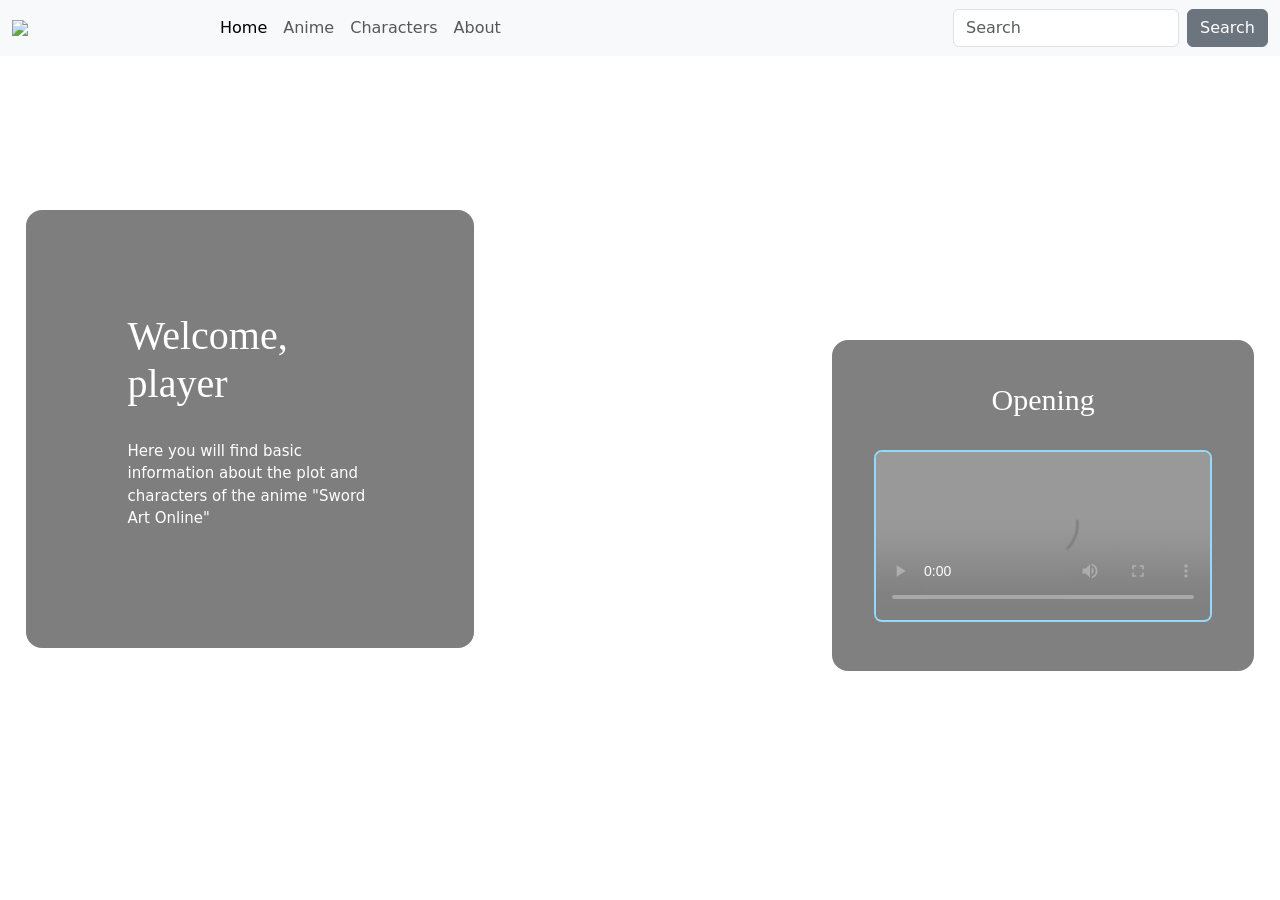
==== index.html @ 4f6e7bd6 "sfsfsdf" ====
<!DOCTYPE html>
<html lang="en">
<head>
    <meta charset="UTF-8">
    <meta name="viewport" content="width=device-width, initial-scale=1.0">
    <link rel="stylesheet" href="./adaptation.css">
    <link href="https://cdn.jsdelivr.net/npm/bootstrap@5.3.2/dist/css/bootstrap.min.css" rel="stylesheet" integrity="sha384-T3c6CoIi6uLrA9TneNEoa7RxnatzjcDSCmG1MXxSR1GAsXEV/Dwwykc2MPK8M2HN" crossorigin="anonymous">
    <title>Document</title>
</head>
<body>
    <nav class="navbar navbar-expand-lg bg-light" data-bs-theme="light">
        <div class="container-fluid">
          <img src="https://upload.wikimedia.org/wikipedia/commons/thumb/c/ca/Sword_Art_Online_anime_logo.svg/1280px-Sword_Art_Online_anime_logo.svg.png" width="200px">
          <button class="navbar-toggler" type="button" data-bs-toggle="collapse" data-bs-target="#navbarColor03" aria-controls="navbarColor05" aria-expanded="false" aria-label="Toggle navigation">
            <span class="navbar-toggler-icon"></span>
          </button>
          <div class="collapse navbar-collapse" id="navbarColor03">
            <ul class="navbar-nav me-auto">
              <li class="nav-item">
                <a class="nav-link active" href="#">Home
                  <span class="visually-hidden">(current)</span>
                </a>
              </li>
              <li class="nav-item">
                <a class="nav-link" href="#">Anime</a>
              </li>
              <li class="nav-item">
                <a class="nav-link" href="#">Characters</a>
              </li>
              <li class="nav-item">
                <a class="nav-link" href="#">About</a>
              </li>
            </ul>
            <form class="d-flex">
              <input class="form-control me-sm-2" type="search" placeholder="Search">
              <button class="btn btn-secondary my-2 my-sm-0" type="submit">Search</button>
            </form>
          </div>
        </div>
      </nav>
   <section class="home">
        <div class="home-content">
            <h1>Welcome, player</h1><br>
            <p>Here you will find basic information about the plot and characters of the anime "Sword Art Online"</p>
         </div>
         <div class="home-content1">
            <h1>Opening</h1><br>
            <video class="video" src="./Sword Art Online - Opening 1 [4K 60FPS _ Creditless _ CC].mp4" controls width="100%"></video>
         </div>
   </section>
   <script src="https://cdn.jsdelivr.net/npm/bootstrap@5.3.2/dist/js/bootstrap.bundle.min.js" integrity="sha384-C6RzsynM9kWDrMNeT87bh95OGNyZPhcTNXj1NW7RuBCsyN/o0jlpcV8Qyq46cDfL" crossorigin="anonymous"></script>
</body>
</html>
---- adaptation.css ----
/* Example media query for screens with a width of 768px or less */
@media (max-width: 768px) {

    body {

        min-height: 100vh;
        background: url(https://4kwallpapers.com/images/wallpapers/kirito-kirigaya-3840x2160-10432.png) no-repeat;
        background-size: cover;
        background-position: center;
    }

    .home{
        
        z-index: 0;
        align-items: left;
       
    }
    
    .home-content{
        z-index: 100%;
        opacity: .5;
        background-color: black;
        border-radius:  16px;
        margin-left: 1%;
        height: 30%;
        width: 98%;
        border: 2px solid black;
        z-index: 0;
        color: white;
        padding: 50px;
        position: sticky;
        margin-top: 5%;
        text-align: left; 
    }
    
    .home-content h1{
        font-family:'Gabarito', cursive ;
        font-size: 40px;  
    }
    
    .home-content p{
        font-size: 12px;
        max-width: 80%;  
    }

    .home1{
        
        align-items: left;
       
    }
    
    .home-content1{
        z-index: 100%;
    opacity: .5;
    background-color: black;
    border-radius:  16px;
    margin-left: 1%;
    height: 50%;
    width: 98%;
    border: 2px solid black;
    z-index: 0;
    color: white;
    padding: 40px;
    position: sticky;
    margin-top: 2%;
    text-align: center; 
    }
    
    .home-content1 h1{
        font-family:'Gabarito', cursive ;
        font-size: 40px;  
    }
    
    .video{
        width: 100%;
    }
}

/* Example media query for screens with a width of 1200px or less */
@media (max-width: 1200px) {

    body {

        min-height: 100vh;
        background: url(https://4kwallpapers.com/images/wallpapers/kirito-kirigaya-3840x2160-10432.png) no-repeat;
        background-size: cover;
        background-position: center;
    }
    .home{
        
        z-index: 0;
        align-items: left;
       
    }
    
    .home-content{
        z-index: 100%;
        opacity: .5;
        background-color: black;
        border-radius:  16px;
        margin-left: 1%;
        height: 30%;
        width: 98%;
        border: 2px solid black;
        z-index: 0;
        color: white;
        padding: 50px;
        position: sticky;
        margin-top: 5%;
        text-align: left; 
    }
    
    .home-content h1{
        font-family:'Gabarito', cursive ;
        font-size: 40px;  
    }
    
    .home-content p{
        font-size: 12px;
        max-width: 80%;  
    }

    .home1{
        
        align-items: left;
       
    }
    
    .home-content1{
        z-index: 100%;
    opacity: .5;
    background-color: black;
    border-radius:  16px;
    margin-left: 1%;
    height: 50%;
    width: 98%;
    border: 2px solid black;
    z-index: 0;
    color: white;
    padding: 40px;
    position: sticky;
    margin-top: 2%;
    text-align: center; 
    }
    
    .home-content1 h1{
        font-family:'Gabarito', cursive ;
        font-size: 40px;  
    }
    
    .video{
        width: 100%;
    }
}
    
    @media (min-width: 1200px) {

        body {

            min-height: 100vh;
            background: url(https://4kwallpapers.com/images/wallpapers/kirito-kirigaya-3840x2160-10432.png) no-repeat;
            background-size: cover;
            background-position: center;
        }
        .home{
            align-items: left;
            
        }
        
        .home-content{
            z-index: 100%;
            opacity: .5;
            background-color: black;
            border-radius:  16px;
            margin-left: 2%;
            height: 50%;
            width: 35%;
            border: 2px solid black;
            z-index: 0;
            color: white;
            padding: 100px;
            position: sticky;
            margin-top: 12%;
            text-align: left; 
        }
        
        .home-content h1{
            font-family:'Gabarito', cursive ;
            font-size: 40px;  
        }
        
        .home-content p{
            
            font-size: 15px;
            max-width: 100%;  
        }
        
        .home-content1{
            z-index: 100%;
            opacity: .5;
            background-color: black;
            border-radius:  16px;
            margin-left: 65%;
            height: 40%;
            width: 33%;
            border: 2px solid black;
            z-index: 0;
            color: white;
            padding: 40px;
            position: sticky;
            margin-top: -24%;
            text-align: center; 
        }
        
        .home-content1 h1{
            font-family:'Gabarito', cursive ;
            font-size: 30px;  
        }
        
        .home-content1 p{
            
            font-size: 20px;
            
        }
        
        .video{
            border-radius: 8px;
            border: 2px solid #26B3F3;
        }
    }

@media (min-width: 1800px) {

    body {

        min-height: 100vh;
        background: url(https://4kwallpapers.com/images/wallpapers/kirito-kirigaya-3840x2160-10432.png) no-repeat;
        background-size: cover;
        background-position: center;
    }
    .home{
        align-items: left;
        
    }
    
    .home-content{
        z-index: 100%;
        opacity: .5;
        background-color: black;
        border-radius:  16px;
        margin-left: 2%;
        height: 50%;
        width: 35%;
        border: 2px solid black;
        z-index: 0;
        color: white;
        padding: 100px;
        position: sticky;
        margin-top: 12%;
        text-align: left; 
    }
    
    .home-content h1{
        font-family:'Gabarito', cursive ;
        font-size: 60px;  
    }
    
    .home-content p{
        
        font-size: 20px;
        max-width: 100%;  
    }
    
    .home-content1{
        z-index: 100%;
        opacity: .5;
        background-color: black;
        border-radius:  16px;
        margin-left: 65%;
        height: 40%;
        width: 33%;
        border: 2px solid black;
        z-index: 0;
        color: white;
        padding: 40px;
        position: sticky;
        margin-top: -23%;
        text-align: center; 
    }
    
    .home-content1 h1{
        font-family: 'Anime Ace', sans-serif;
        font-size: 30px;  
    }
    
    .home-content1 p{
        
        font-size: 20px;
        
    }
    
    .video{
        border-radius: 8px;
        border: 2px solid #90D7EC;
    }
}
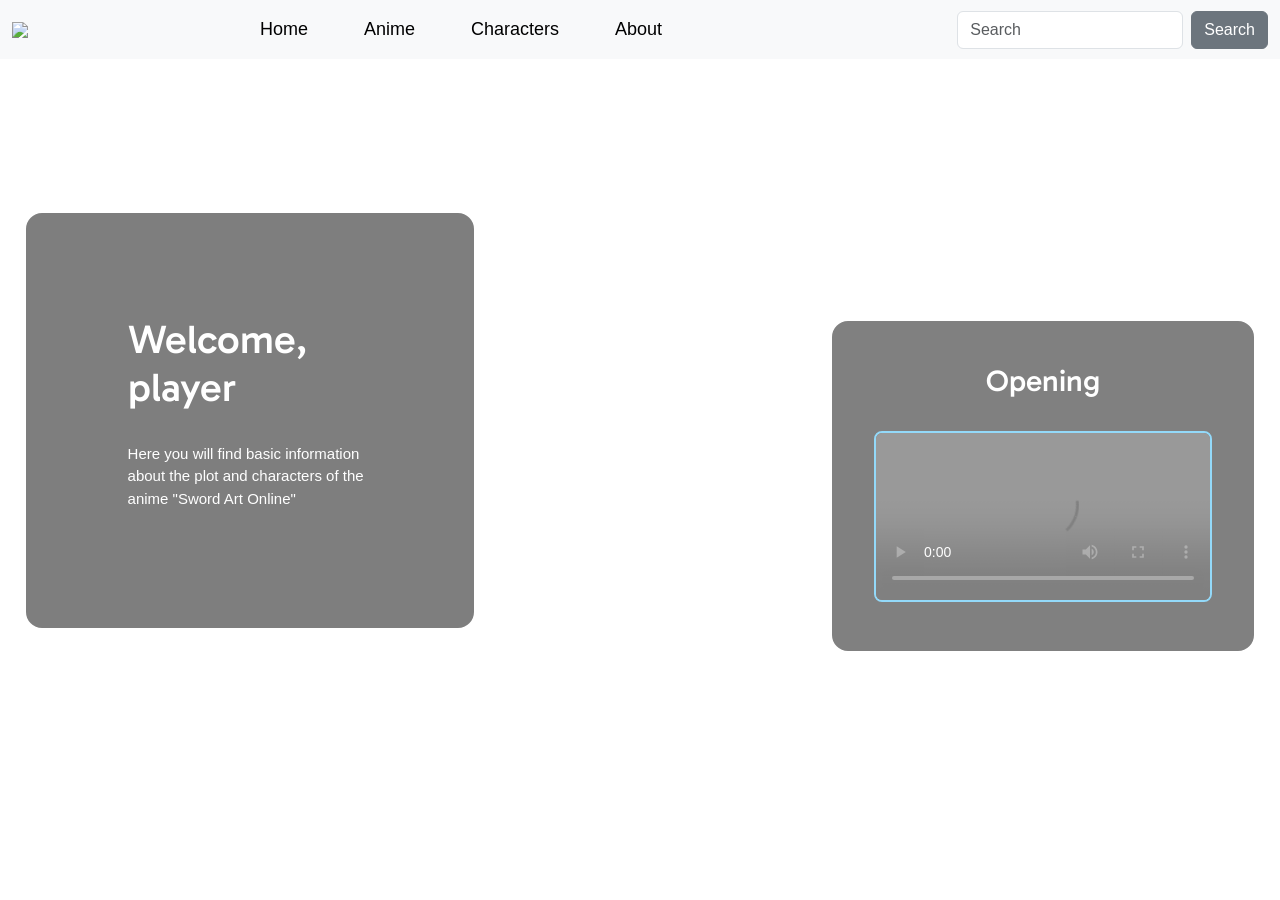
==== commit 2eb01e0c: "SAO" ====
--- a/index.html
+++ b/index.html
@@ -3,6 +3,7 @@
 <head>
     <meta charset="UTF-8">
     <meta name="viewport" content="width=device-width, initial-scale=1.0">
+    <link rel="stylesheet" href="anime2.css">
     <link rel="stylesheet" href="./adaptation.css">
     <link href="https://cdn.jsdelivr.net/npm/bootstrap@5.3.2/dist/css/bootstrap.min.css" rel="stylesheet" integrity="sha384-T3c6CoIi6uLrA9TneNEoa7RxnatzjcDSCmG1MXxSR1GAsXEV/Dwwykc2MPK8M2HN" crossorigin="anonymous">
     <title>Document</title>
--- a/anime2.css
+++ b/anime2.css
@@ -0,0 +1,145 @@
+@import url('https://fonts.cdnfonts.com/css/anime-ace');
+@import url('https://fonts.googleapis.com/css2?family=Autour+One&family=Gabarito:wght@600&family=Mooli&display=swap');
+
+
+* {
+    margin: 0;
+    padding: 0;
+    box-sizing: border-box;
+    font-family: 'Anime Ace', sans-serif;
+}
+
+body {
+
+    min-height: 100vh;
+    background: url(https://4kwallpapers.com/images/wallpapers/kirito-kirigaya-3840x2160-10432.png) no-repeat;
+    background-size: cover;
+    background-position: center;
+}
+
+.header {
+    box-shadow: 2px 4px 8px rgb(0, 0, 0);
+    position: fixed;
+    top: 0;
+    width: 100%;
+    left: 0;
+    padding: 20px 100px;
+    background: white;
+    display: flex;
+    justify-content: space-between;
+    align-items: center;
+    z-index: 100;
+   
+}
+
+.logo {
+    font-size: 32px;
+    color: rgb(0, 0, 0);
+    text-decoration: none;
+    font-weight: 700;    
+}
+
+.navbar a {
+    color: black;
+    position: relative;
+    font-size: 18px;
+    font-weight: 500;
+    text-decoration: none;
+    margin-left:40px ;
+}
+
+.navbar a::before {
+    color: #26B3F3;
+    box-shadow: 2px 4px 8px rgb(0, 0, 0);
+    content: '' ;
+    position: absolute;
+    top: 100%;
+    left: 0;
+    width: 0;
+    height: 2px;
+    background: #90D7EC;
+    transition: .3s;
+}
+
+.navbar:hover {
+    color: #26B3F3;
+}
+.navbar a:hover::before {
+    width: 100%;
+}
+
+.home{
+    align-items: left;
+    
+}
+
+.home-content{
+    z-index: 100%;
+    opacity: .5;
+    background-color: black;
+    border-radius:  16px;
+    margin-left: 2%;
+    height: 50%;
+    width: 35%;
+    border: 2px solid black;
+    z-index: 0;
+    color: white;
+    padding: 100px;
+    position: sticky;
+    margin-top: 12%;
+    text-align: left; 
+}
+
+.home-content h1{
+    font-family:'Gabarito', cursive ;
+    font-size: 60px;  
+}
+
+.home-content p{
+    
+    font-size: 20px;
+    max-width: 100%;  
+}
+
+
+.home-content1{
+    z-index: 100%;
+    opacity: .5;
+    background-color: black;
+    border-radius:  16px;
+    margin-left: 65%;
+    height: 40%;
+    width: 33%;
+    border: 2px solid black;
+    z-index: 0;
+    color: white;
+    padding: 40px;
+    position: sticky;
+    top: 0;
+    text-align: center; 
+}
+
+.home-content1 h1{
+    font-family:'Gabarito', cursive ;
+    font-size: 30px;  
+}
+
+.home-content1 p{
+    
+    font-size: 20px;
+    
+}
+
+.video{
+    border-radius: 8px;
+    border: 2px solid #26B3F3;
+}
+
+
+
+
+
+
+
+
+
--- a/adaptation.css
+++ b/adaptation.css
@@ -1,3 +1,6 @@
+
+
+
 /* Example media query for screens with a width of 768px or less */
 @media (max-width: 768px) {
 
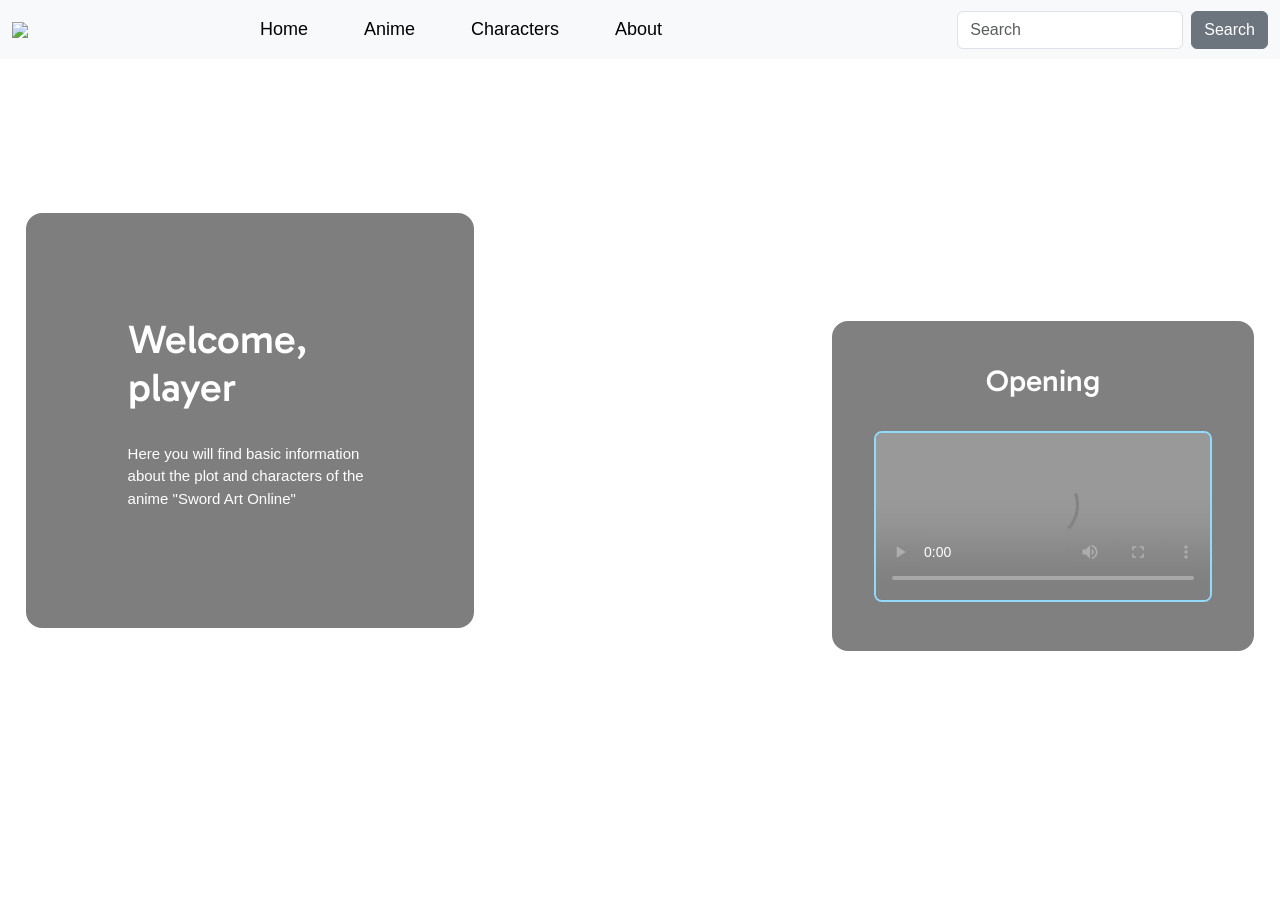
==== commit 8331dfc5: "sao" ====
--- a/index.html
+++ b/index.html
@@ -6,7 +6,8 @@
     <link rel="stylesheet" href="anime2.css">
     <link rel="stylesheet" href="./adaptation.css">
     <link href="https://cdn.jsdelivr.net/npm/bootstrap@5.3.2/dist/css/bootstrap.min.css" rel="stylesheet" integrity="sha384-T3c6CoIi6uLrA9TneNEoa7RxnatzjcDSCmG1MXxSR1GAsXEV/Dwwykc2MPK8M2HN" crossorigin="anonymous">
-    <title>Document</title>
+    <title>Sword Art Online</title>
+    <link rel="shortcut icon" href="https://avatars.githubusercontent.com/u/46965017?v=4" type="image/x-icon">
 </head>
 <body>
     <nav class="navbar navbar-expand-lg bg-light" data-bs-theme="light">
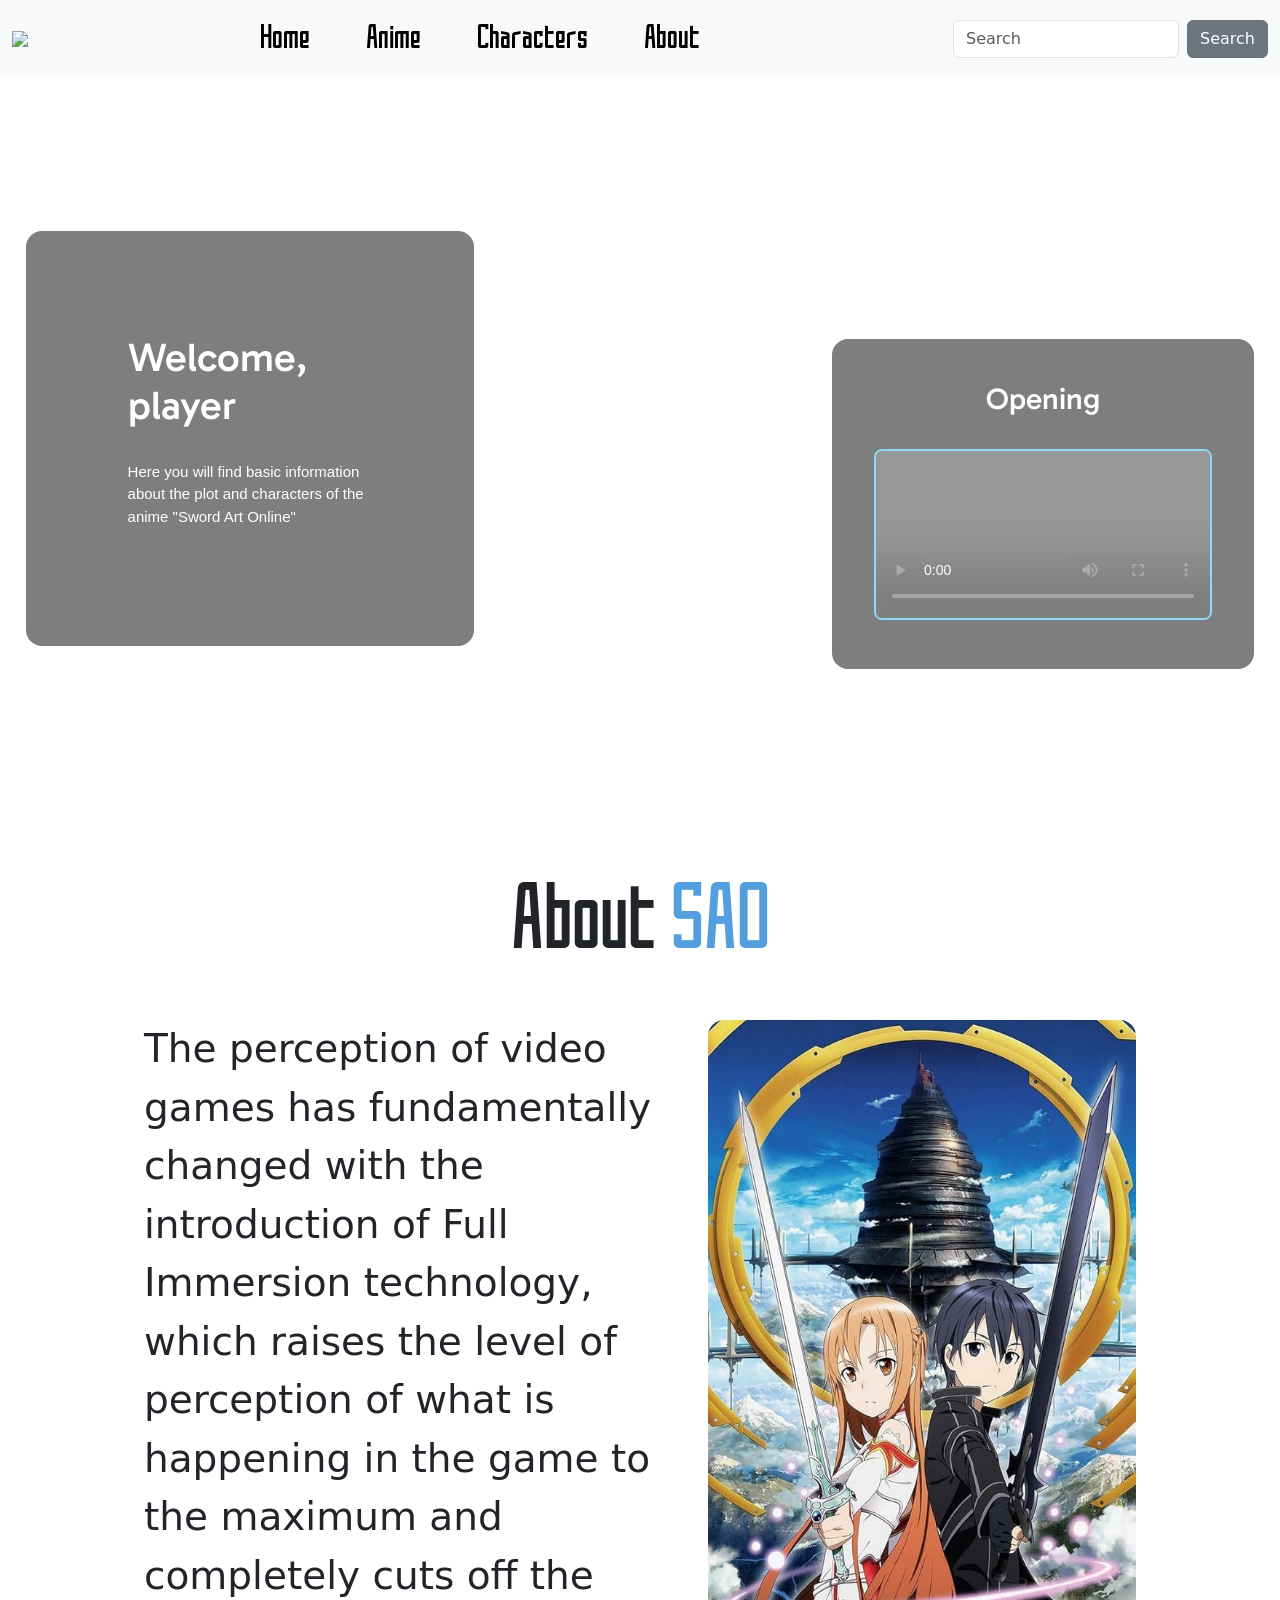
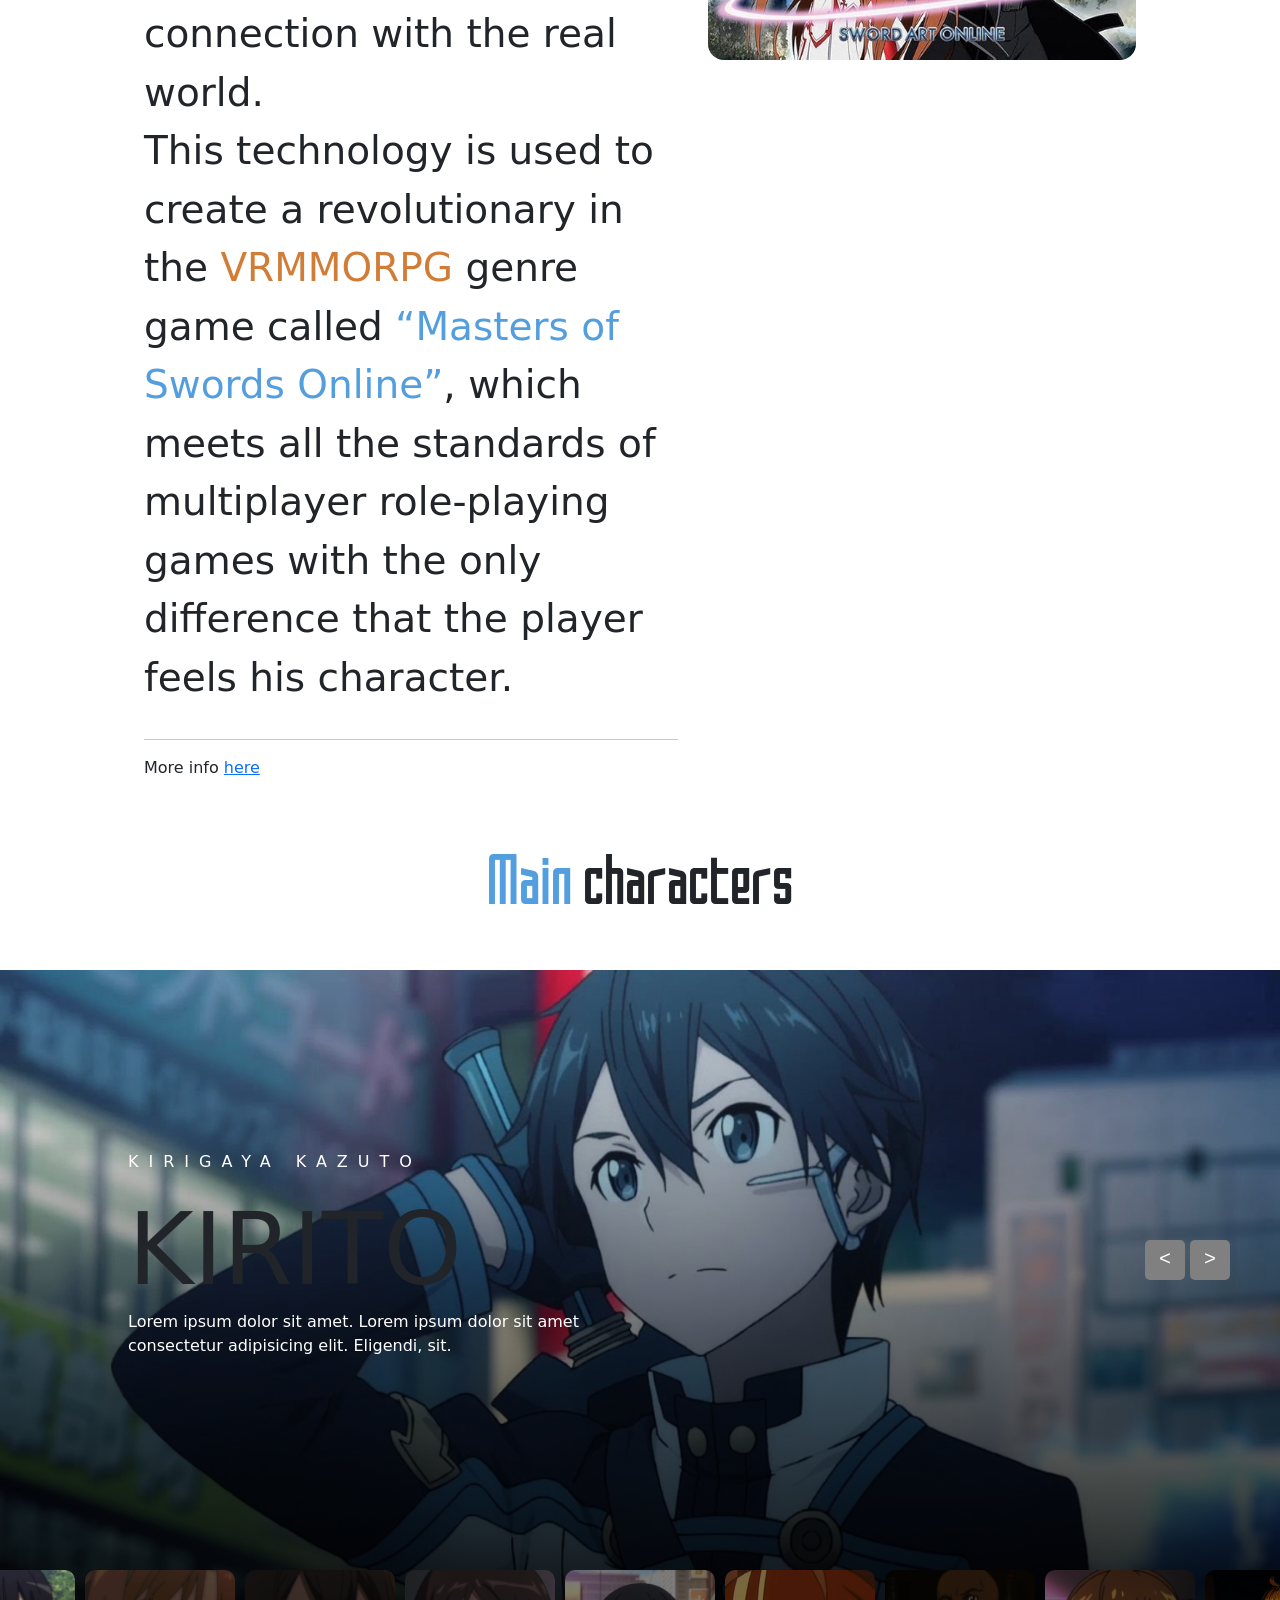
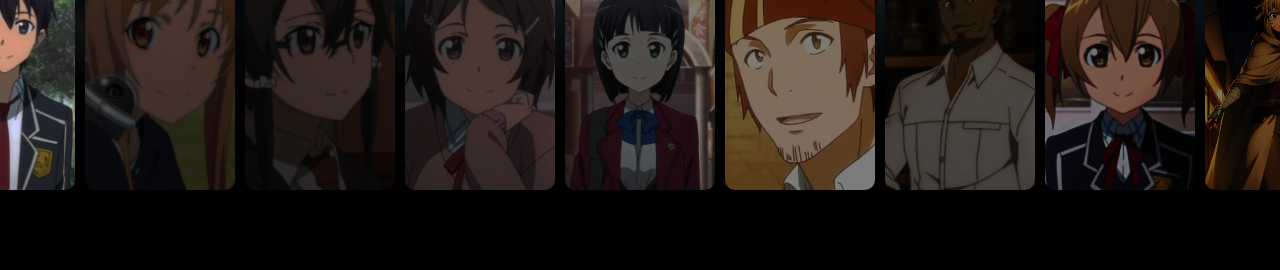
==== commit 06115862: "first commit" ====
--- a/index.html
+++ b/index.html
@@ -1,55 +1,330 @@
 <!DOCTYPE html>
 <html lang="en">
-<head>
-    <meta charset="UTF-8">
-    <meta name="viewport" content="width=device-width, initial-scale=1.0">
-    <link rel="stylesheet" href="anime2.css">
-    <link rel="stylesheet" href="./adaptation.css">
-    <link href="https://cdn.jsdelivr.net/npm/bootstrap@5.3.2/dist/css/bootstrap.min.css" rel="stylesheet" integrity="sha384-T3c6CoIi6uLrA9TneNEoa7RxnatzjcDSCmG1MXxSR1GAsXEV/Dwwykc2MPK8M2HN" crossorigin="anonymous">
+  <head>
+    <meta charset="UTF-8" />
+    <meta name="viewport" content="width=device-width, initial-scale=1.0" />
+    <link rel="stylesheet" href="anime2.css" />
+    <link rel="stylesheet" href="sao.css" />
+    <link rel="stylesheet" href="adaptation.css" />
+    <link rel="stylesheet" href="adaptation2.css" />
+    <link rel="stylesheet" href="bg.css" />
+    <link rel="stylesheet" href="./slider.css" />
+    <link rel="stylesheet" href="./bootstrap.min.css" />
+    <!-- <link
+      href="https://cdn.jsdelivr.net/npm/bootstrap@5.3.2/dist/css/bootstrap.min.css"
+      rel="stylesheet"
+      integrity="sha384-T3c6CoIi6uLrA9TneNEoa7RxnatzjcDSCmG1MXxSR1GAsXEV/Dwwykc2MPK8M2HN"
+      crossorigin="anonymous"
+    /> -->
     <title>Sword Art Online</title>
-    <link rel="shortcut icon" href="https://avatars.githubusercontent.com/u/46965017?v=4" type="image/x-icon">
-</head>
-<body>
+    <link
+      rel="shortcut icon"
+      href="https://avatars.githubusercontent.com/u/46965017?v=4"
+      type="image/x-icon"
+    />
+  </head>
+  <body>
     <nav class="navbar navbar-expand-lg bg-light" data-bs-theme="light">
-        <div class="container-fluid">
-          <img src="https://upload.wikimedia.org/wikipedia/commons/thumb/c/ca/Sword_Art_Online_anime_logo.svg/1280px-Sword_Art_Online_anime_logo.svg.png" width="200px">
-          <button class="navbar-toggler" type="button" data-bs-toggle="collapse" data-bs-target="#navbarColor03" aria-controls="navbarColor05" aria-expanded="false" aria-label="Toggle navigation">
-            <span class="navbar-toggler-icon"></span>
-          </button>
-          <div class="collapse navbar-collapse" id="navbarColor03">
-            <ul class="navbar-nav me-auto">
-              <li class="nav-item">
-                <a class="nav-link active" href="#">Home
-                  <span class="visually-hidden">(current)</span>
-                </a>
-              </li>
-              <li class="nav-item">
-                <a class="nav-link" href="#">Anime</a>
-              </li>
-              <li class="nav-item">
-                <a class="nav-link" href="#">Characters</a>
-              </li>
-              <li class="nav-item">
-                <a class="nav-link" href="#">About</a>
-              </li>
-            </ul>
-            <form class="d-flex">
-              <input class="form-control me-sm-2" type="search" placeholder="Search">
-              <button class="btn btn-secondary my-2 my-sm-0" type="submit">Search</button>
-            </form>
-          </div>
-        </div>
-      </nav>
-   <section class="home">
-        <div class="home-content">
-            <h1>Welcome, player</h1><br>
-            <p>Here you will find basic information about the plot and characters of the anime "Sword Art Online"</p>
-         </div>
-         <div class="home-content1">
-            <h1>Opening</h1><br>
-            <video class="video" src="./Sword Art Online - Opening 1 [4K 60FPS _ Creditless _ CC].mp4" controls width="100%"></video>
-         </div>
-   </section>
-   <script src="https://cdn.jsdelivr.net/npm/bootstrap@5.3.2/dist/js/bootstrap.bundle.min.js" integrity="sha384-C6RzsynM9kWDrMNeT87bh95OGNyZPhcTNXj1NW7RuBCsyN/o0jlpcV8Qyq46cDfL" crossorigin="anonymous"></script>
-</body>
-</html>+      <div class="container-fluid">
+        <img
+          src="https://upload.wikimedia.org/wikipedia/commons/thumb/c/ca/Sword_Art_Online_anime_logo.svg/1280px-Sword_Art_Online_anime_logo.svg.png"
+          width="200px"
+        />
+        <button
+          class="navbar-toggler"
+          type="button"
+          data-bs-toggle="collapse"
+          data-bs-target="#navbarColor03"
+          aria-controls="navbarColor05"
+          aria-expanded="false"
+          aria-label="Toggle navigation"
+        >
+          <span class="navbar-toggler-icon"></span>
+        </button>
+        <div class="collapse navbar-collapse" id="navbarColor03">
+          <ul class="navbar-nav me-auto">
+            <li class="nav-item">
+              <a class="nav-link active" href="#"
+                >Home
+                <span class="visually-hidden">(current)</span>
+              </a>
+            </li>
+            <li class="nav-item">
+              <a class="nav-link" href="#">Anime</a>
+            </li>
+            <li class="nav-item">
+              <a class="nav-link" href="#ch">Characters</a>
+            </li>
+            <li class="nav-item">
+              <a class="nav-link" href="#d">About</a>
+            </li>
+          </ul>
+          <form class="d-flex">
+            <input
+              class="form-control me-sm-2"
+              type="search"
+              placeholder="Search"
+            />
+            <button class="btn btn-secondary my-2 my-sm-0" type="submit">
+              Search
+            </button>
+          </form>
+        </div>
+      </div>
+    </nav>
+    <div class="slider">
+      <div class="slides">
+        <div class="slide">
+          <img src="./1288491.jpg" alt="Image 1" />
+        </div>
+        <div class="slide">
+          <img src="./asuna-sword-art-2880x1800-10496.jpg" alt="Image 1" />
+        </div>
+        <div class="slide">
+          <img
+            src="./eugeo-sao-alicization-uhdpaper.com-4K-4.1818.jpg"
+            alt="Image 2"
+          />
+        </div>
+        <div class="slide">
+          <img
+            src="./alice-sao-alicization-uhdpaper.com-4K-4.1814.jpg"
+            alt="Image 3"
+          />
+        </div>
+        <div class="slide">
+          <img src="./ExgqMt6WQAM35kZ.jpg" alt="Image 3" />
+        </div>
+      </div>
+    </div>
+    <section class="home">
+      <div class="home-content">
+        <h1>Welcome, player</h1>
+        <br />
+        <p>
+          Here you will find basic information about the plot and characters of
+          the anime "Sword Art Online"
+        </p>
+      </div>
+      <div class="home-content1">
+        <h1>Opening</h1>
+        <br />
+        <video
+          class="video"
+          src="./Sword Art Online - Opening 1 [4K 60FPS _ Creditless _ CC].mp4"
+          controls
+          width="100%"
+        ></video>
+      </div>
+    </section>
+    <section class="discrpt">
+      <h1 id="d" class="about">About <span class="blue">SAO</span></h1>
+      <div class="info">
+        <div class="info1">
+          <p class="plot">
+            The perception of video games has fundamentally changed with the
+            introduction of Full Immersion technology, which raises the level of
+            perception of what is happening in the game to the maximum and
+            completely cuts off the connection with the real world. <br />This
+            technology is used to create a revolutionary in the
+            <span class="orange">VRMMORPG</span> genre game called
+            <span class="blue">“Masters of Swords Online”</span>, which meets
+            all the standards of multiplayer role-playing games with the only
+            difference that the player feels his character. <br />
+          </p>
+          <hr />
+          <span
+            >More info
+            <a href="https://en.wikipedia.org/wiki/Sword_Art_Online"
+              >here</a
+            ></span
+          >
+        </div>
+        <img src="./71IkcdOWX7L._AC_SY879_.jpg" alt="" />
+      </div>
+    </section>
+    <section class="characters">
+      <h2 id="ch" class="main-ch"><span class="blue">Main</span> characters</h2>
+    </section>
+    <!-- slider -->
+    <section class="dis-charakters">
+      <article class="list">
+        <div class="item active">
+          <img src="./slider/Kirito-Background-Wallpapers-37967.jpg" alt="" />
+          <div class="contents">
+            <p><span class="kirito1">kirigaya kazuto</span></p>
+            <h2>KIRITO</h2>
+            <p>
+              <span class="kirito">
+                Lorem ipsum dolor sit amet. Lorem ipsum dolor sit amet
+                consectetur adipisicing elit. Eligendi, sit.
+              </span>
+            </p>
+          </div>
+        </div>
+        <div class="item">
+          <img src="./asuna-sword-art-2880x1800-10496.jpg" alt="" />
+          <div class="contents">
+            <p><span class="asuna">asuna yuki</span></p>
+            <h2><span class="asuna">ASUNA</span></h2>
+            <p>
+              <span class="asuna">
+                Lorem ipsum dolor sit amet. Lorem ipsum dolor sit amet
+                consectetur adipisicing elit. Eligendi, sit.
+              </span>
+            </p>
+          </div>
+        </div>
+        <div class="item">
+          <img src="./slider/Sinon_GGO.jpg" alt="" />
+          <div class="contents">
+            <p><span class="sinon">asada shino</span></p>
+            <h2><span class="sinon">SINON</span></h2>
+            <p>
+              <span class="sinon">
+                Lorem ipsum dolor sit amet. Lorem ipsum dolor sit amet
+                consectetur adipisicing elit. Eligendi, sit.</span
+              >
+            </p>
+          </div>
+        </div>
+        <div class="item">
+          <img src="./slider/Lisbeth_ALO.jpg" alt="" />
+          <div class="contents">
+            <p><span class="lisbeth">shinozaki rika</span></p>
+            <h2><span class="lisbeth">LISBETH</span></h2>
+            <p>
+              <span class="lisbeth">
+                Lorem ipsum dolor sit amet. Lorem ipsum dolor sit amet
+                consectetur adipisicing elit. Eligendi, sit.
+              </span>
+            </p>
+          </div>
+        </div>
+        <div class="item">
+          <span class="cli"></span>
+          <img src="./slider/story_1241_photo_1594238835898449251.jpg" alt="" />
+          <div class="contents">
+            <p><span class="lifa">Kirigaya Suguha</span></p>
+            <h2><span class="lifa">LEAFA</span></h2>
+            <p>
+              <span class="lifa"
+                >Lorem ipsum dolor sit amet. Lorem ipsum dolor sit amet
+                consectetur adipisicing elit. Eligendi, sit.</span
+              >
+            </p>
+          </div>
+        </div>
+        <div class="item">
+          <img src="./slider/KleinALO.jpg" alt="" />
+          <div class="contents">
+            <p><span class="cli">tsuboi ryoutarou</span></p>
+            <h2><span class="cli">KLEIN</span></h2>
+            <p>
+              <span class="cli"
+                >Lorem ipsum dolor sit amet. Lorem ipsum dolor sit amet
+                consectetur adipisicing elit. Eligendi, sit.</span
+              >
+            </p>
+          </div>
+        </div>
+        <div class="item">
+          <img src="./slider/agil-sao.jpg" alt="" />
+          <div class="contents">
+            <p><span class="agil">andrew gilbert mills</span></p>
+            <h2><span class="agil">AGIL</span></h2>
+            <p>
+              <span class="agil">
+                Lorem ipsum dolor sit amet. Lorem ipsum dolor sit amet
+                consectetur adipisicing elit. Eligendi, sit.
+              </span>
+            </p>
+          </div>
+        </div>
+        <div class="item">
+          <img
+            src="./slider/sword-art-online-keiko-ayano-pina-sword-art-online-silica-sword-art-online-wallpaper-preview.jpg"
+            alt=""
+          />
+          <div class="contents">
+            <p><span class="silica">Ayano Keiko</span></p>
+            <h2><span class="silica">SILICA</span></h2>
+            <p>
+              <span class="silica">
+                Lorem ipsum dolor sit amet. Lorem ipsum dolor sit amet
+                consectetur adipisicing elit. Eligendi, sit.</span
+              >
+            </p>
+          </div>
+        </div>
+        <div class="item">
+          <img src="./slider/Argo.jpg" alt="" />
+          <div class="contents">
+            <p><span class="argo">Hosaka Carina Tomo</span></p>
+            <h2><span class="argo">ARGO</span></h2>
+            <p>
+              <span class="argo"
+                >Lorem ipsum dolor sit amet. Lorem ipsum dolor sit amet
+                consectetur adipisicing elit. Eligendi, sit.</span
+              >
+            </p>
+          </div>
+        </div>
+      </article>
+      <!-- button -->
+      <div class="arrows">
+        <button id="prew"><</button>
+        <button id="next">></button>
+      </div>
+      <!-- thumbnail -->
+      <div class="thumbnail">
+        <div class="item active">
+          <img src="./Новая папка (2)/KiritoRL.jpg" alt="" />
+          <div class="contents"></div>
+        </div>
+        <div class="item">
+          <img src="./Новая папка (2)/Asuna_with_Yui_Biprobe.jpg" alt="" />
+          <div class="contents"></div>
+        </div>
+        <div class="item">
+          <img src="./Новая папка (2)/SinonRL.jpg" alt="" />
+          <div class="contents"></div>
+        </div>
+        <div class="item">
+          <img src="./Новая папка (2)/LisbethRL.jpg" alt="" />
+          <div class="contents"></div>
+        </div>
+        <div class="item">
+          <img src="./Новая папка (2)/Suguha.jpg" alt="" />
+          <div class="contents"></div>
+        </div>
+        <div class="item">
+          <img src="./Новая папка (2)/Klein-RL.jpg" alt="" />
+          <div class="contents"></div>
+        </div>
+        <div class="item">
+          <img src="./Новая папка (2)/Real_life_Agil.jpg" alt="" />
+          <div class="contents"></div>
+        </div>
+        <div class="item">
+          <img src="./Новая папка (2)/Silica_w_szkole.jpg" alt="" />
+          <div class="contents"></div>
+        </div>
+        <div class="item">
+          <img
+            src="./Новая папка (2)/14058-1914076404-1girl, argo the rat, cape, adventurer outfit, alley, outdoors, smug, night, _lora_ArgoV11_1_.jpg"
+            alt=""
+          />
+          <div class="contents"></div>
+        </div>
+      </div>
+    </section>
+    <script src="./app.js"></script>
+    <script src="./script.js"></script>
+    <script
+      src="https://cdn.jsdelivr.net/npm/bootstrap@5.3.2/dist/js/bootstrap.bundle.min.js"
+      integrity="sha384-C6RzsynM9kWDrMNeT87bh95OGNyZPhcTNXj1NW7RuBCsyN/o0jlpcV8Qyq46cDfL"
+      crossorigin="anonymous"
+    ></script>
+  </body>
+</html>
--- a/anime2.css
+++ b/anime2.css
@@ -1,21 +1,48 @@
 @import url('https://fonts.cdnfonts.com/css/anime-ace');
 @import url('https://fonts.googleapis.com/css2?family=Autour+One&family=Gabarito:wght@600&family=Mooli&display=swap');
+
+@font-face {
+    font-family:'SAO';
+    src: url(./fonts/SAOUI-Regular.otf);
+  }
 
 
 * {
     margin: 0;
     padding: 0;
     box-sizing: border-box;
-    font-family: 'Anime Ace', sans-serif;
 }
 
 body {
+behavior: smooth;
+    margin: 0;
+    padding: 0;
+    height: 100vh;
+    background-size: cover;
+}
 
-    min-height: 100vh;
-    background: url(https://4kwallpapers.com/images/wallpapers/kirito-kirigaya-3840x2160-10432.png) no-repeat;
-    background-size: cover;
-    background-position: center;
+.slider {
+    overflow: hidden;
+    position: absolute;
+    z-index: 0;
+    box-shadow: 0 4px 8px rgba(0,0,0,0.1);
 }
+
+.slides {
+    position: relative;
+    z-index: 0;
+    display: flex;
+    transition:  transform 2s ease-in-out; 
+}
+
+.slide {
+    min-width: 100%;
+}
+
+.slide img {
+    width: 100%;
+}
+
 
 .header {
     box-shadow: 2px 4px 8px rgb(0, 0, 0);
@@ -24,7 +51,7 @@
     width: 100%;
     left: 0;
     padding: 20px 100px;
-    background: white;
+    background: rgb(255, 255, 255);
     display: flex;
     justify-content: space-between;
     align-items: center;
@@ -40,15 +67,18 @@
 }
 
 .navbar a {
+    font-family: 'SAO', sans-serif;
+    z-index: 2;
     color: black;
     position: relative;
-    font-size: 18px;
+    font-size: 30px;
     font-weight: 500;
     text-decoration: none;
     margin-left:40px ;
 }
 
 .navbar a::before {
+    font-family: 'SAO', sans-serif;
     color: #26B3F3;
     box-shadow: 2px 4px 8px rgb(0, 0, 0);
     content: '' ;
@@ -69,12 +99,15 @@
 }
 
 .home{
+    font-family: 'Anime Ace', sans-serif;
+    z-index: 2;
+    position: relative;
     align-items: left;
     
 }
 
 .home-content{
-    z-index: 100%;
+    z-index: 2;
     opacity: .5;
     background-color: black;
     border-radius:  16px;
@@ -82,16 +115,15 @@
     height: 50%;
     width: 35%;
     border: 2px solid black;
-    z-index: 0;
     color: white;
     padding: 100px;
-    position: sticky;
+    position:  sticky;
     margin-top: 12%;
     text-align: left; 
 }
 
 .home-content h1{
-    font-family:'Gabarito', cursive ;
+    font-family:'SAO';
     font-size: 60px;  
 }
 
@@ -103,7 +135,8 @@
 
 
 .home-content1{
-    z-index: 100%;
+    font-family: 'SAO';
+    z-index: 2;
     opacity: .5;
     background-color: black;
     border-radius:  16px;
@@ -111,7 +144,6 @@
     height: 40%;
     width: 33%;
     border: 2px solid black;
-    z-index: 0;
     color: white;
     padding: 40px;
     position: sticky;
@@ -120,7 +152,7 @@
 }
 
 .home-content1 h1{
-    font-family:'Gabarito', cursive ;
+    font-family:'SAO';
     font-size: 30px;  
 }
 
--- a/sao.css
+++ b/sao.css
@@ -0,0 +1,72 @@
+@font-face {
+  font-family:'SAO';
+  src: url(./fonts/SAOUI-Regular.otf);
+}
+
+
+.discrpt {
+    margin: 50px;
+    padding: 5%;
+    top: 10%;
+    position: relative;
+    z-index: 1;
+  }
+
+  .about {
+    font-size: 80px;
+    font-family:'SAO';
+    position: relative;
+    z-index: 1;
+    text-align: center;
+  }
+
+  .info {
+    background:transparent;
+    position: relative;
+    z-index: 1;
+    border-radius: 40px;
+    padding: 30px;
+    gap: 3%;
+    margin-top: 2%;
+    display: flex;
+    flex-direction: row;
+  }
+
+  .plot {
+    font-size: 39px;
+  }
+
+  .info img {
+    border-radius: 16px;
+    height: 40rem;
+  }
+
+  .info1 {
+    display: flex;
+    flex-direction: column;
+    gap: 2%;
+  }
+
+  .bg-info {
+    position: absolute;
+    z-index: 0;
+    height: 80rem;
+  }
+
+  .blue {
+    color: rgb(83, 158, 223);
+  }
+
+  .orange {
+    color: rgb(209, 125, 56);
+  }
+
+  .characters{
+    margin-top: 5%;
+  }
+
+  .main-ch{
+    font-size: 60px;
+    text-align: center;
+    font-family: 'SAO';
+  }
--- a/adaptation.css
+++ b/adaptation.css
@@ -1,313 +1,351 @@
-
-
-
 /* Example media query for screens with a width of 768px or less */
-@media (max-width: 768px) {
-
-    body {
-
-        min-height: 100vh;
-        background: url(https://4kwallpapers.com/images/wallpapers/kirito-kirigaya-3840x2160-10432.png) no-repeat;
-        background-size: cover;
-        background-position: center;
-    }
-
-    .home{
-        
-        z-index: 0;
-        align-items: left;
-       
-    }
-    
-    .home-content{
-        z-index: 100%;
-        opacity: .5;
-        background-color: black;
-        border-radius:  16px;
-        margin-left: 1%;
-        height: 30%;
-        width: 98%;
-        border: 2px solid black;
-        z-index: 0;
-        color: white;
-        padding: 50px;
-        position: sticky;
-        margin-top: 5%;
-        text-align: left; 
-    }
-    
-    .home-content h1{
-        font-family:'Gabarito', cursive ;
-        font-size: 40px;  
-    }
-    
-    .home-content p{
-        font-size: 12px;
-        max-width: 80%;  
-    }
-
-    .home1{
-        
-        align-items: left;
-       
-    }
-    
-    .home-content1{
-        z-index: 100%;
-    opacity: .5;
-    background-color: black;
-    border-radius:  16px;
-    margin-left: 1%;
-    height: 50%;
+@media (max-width: 668px) {
+
+}
+
+@media (max-width: 690px) {
+ 
+}
+
+@media (max-width: 750px) {
+  
+  .home {
+    z-index: 2;
+    position: relative;
+    align-items: left;
+  }
+
+  .home-content {
+    z-index: 100%;
+    opacity: 0.5;
+    background-color: black;
+    border-radius: 16px;
+    margin-left: 1%;
+    height: 30%;
     width: 98%;
     border: 2px solid black;
     z-index: 0;
     color: white;
-    padding: 40px;
+    padding: 50px;
     position: sticky;
+    margin-top: 5%;
+    text-align: left;
+  }
+
+  .home-content h1 {
+    font-family: "Gabarito", cursive;
+    font-size: 30px;
+  }
+
+  .home-content p {
+    font-size: 10px;
+    max-width: 80%;
+  }
+
+  .home1 {
+    z-index: 2;
+    position: relative;
+    align-items: left;
+  }
+
+  .home-content1 {
+    z-index: 2;
+    opacity: 0.5;
+    background-color: black;
+    border-radius: 16px;
+    margin-left: 1%;
+    height: 50%;
+    width: 98%;
+    border: 2px solid black;
+    z-index: 0;
+    color: white;
+    padding: 40px;
+    position: absolute;
     margin-top: 2%;
-    text-align: center; 
-    }
-    
-    .home-content1 h1{
-        font-family:'Gabarito', cursive ;
-        font-size: 40px;  
-    }
-    
-    .video{
-        width: 100%;
-    }
+    text-align: center;
+  }
+
+  .home-content1 h1 {
+    font-family: "Gabarito", cursive;
+    font-size: 30px;
+  }
+
+  .video {
+    width: 100%;
+  }
+}
+
+@media screen and (max-width: 768px) {
+  
+
+  .home {
+    z-index: 2;
+    position: relative;
+    align-items: left;
+  }
+
+  .home-content {
+    z-index: 100%;
+    opacity: 0.5;
+    background-color: black;
+    border-radius: 16px;
+    margin-left: 1%;
+    height: 30%;
+    width: 98%;
+    border: 2px solid black;
+    z-index: 0;
+    color: white;
+    padding: 50px;
+    position: sticky;
+    margin-top: 5%;
+    text-align: left;
+  }
+
+  .home-content h1 {
+    font-family: "Gabarito", cursive;
+    font-size: 40px;
+  }
+
+  .home-content p {
+    font-size: 12px;
+    max-width: 80%;
+  }
+
+  .home1 {
+    z-index: 2;
+    position: relative;
+    align-items: left;
+  }
+
+  .home-content1 {
+    z-index: 2;
+    opacity: 0.5;
+    background-color: black;
+    border-radius: 16px;
+    margin-left: 1%;
+    height: 50%;
+    width: 98%;
+    border: 2px solid black;
+    z-index: 0;
+    color: white;
+    padding: 40px;
+    position: absolute;
+    margin-top: 2%;
+    text-align: center;
+  }
+
+  .home-content1 h1 {
+    font-family: "Gabarito", cursive;
+    font-size: 40px;
+  }
+
+  .video {
+    width: 100%;
+  }
+}
+
+@media (max-width: 896px) {
+  
+}
+
+@media (min-width: 900px) {
+
 }
 
 /* Example media query for screens with a width of 1200px or less */
 @media (max-width: 1200px) {
-
-    body {
-
-        min-height: 100vh;
-        background: url(https://4kwallpapers.com/images/wallpapers/kirito-kirigaya-3840x2160-10432.png) no-repeat;
-        background-size: cover;
-        background-position: center;
-    }
-    .home{
-        
-        z-index: 0;
-        align-items: left;
-       
-    }
-    
-    .home-content{
-        z-index: 100%;
-        opacity: .5;
-        background-color: black;
-        border-radius:  16px;
-        margin-left: 1%;
-        height: 30%;
-        width: 98%;
-        border: 2px solid black;
-        z-index: 0;
-        color: white;
-        padding: 50px;
-        position: sticky;
-        margin-top: 5%;
-        text-align: left; 
-    }
-    
-    .home-content h1{
-        font-family:'Gabarito', cursive ;
-        font-size: 40px;  
-    }
-    
-    .home-content p{
-        font-size: 12px;
-        max-width: 80%;  
-    }
-
-    .home1{
-        
-        align-items: left;
-       
-    }
-    
-    .home-content1{
-        z-index: 100%;
-    opacity: .5;
-    background-color: black;
-    border-radius:  16px;
-    margin-left: 1%;
-    height: 50%;
-    width: 98%;
-    border: 2px solid black;
-    z-index: 0;
-    color: white;
-    padding: 40px;
-    position: sticky;
+  
+  .home {
+    z-index: 2;
+    position: relative;
+    align-items: left;
+  }
+
+  .home-content {
+    z-index: 2;
+    opacity: 0.5;
+    background-color: black;
+    border-radius: 16px;
+    margin-left: 1%;
+    height: 30%;
+    width: 98%;
+    border: 2px solid black;
+    color: white;
+    padding: 50px;
+    position: relative;
+    margin-top: 5%;
+    text-align: left;
+  }
+
+  .home-content h1 {
+    font-family: "Gabarito", cursive;
+    font-size: 40px;
+  }
+
+  .home-content p {
+    font-size: 12px;
+    max-width: 80%;
+  }
+
+  .home1 {
+    z-index: 2;
+    position: relative;
+    align-items: left;
+  }
+
+  .home-content1 {
+    z-index: 2;
+    opacity: 0.5;
+    background-color: black;
+    border-radius: 16px;
+    margin-left: 1%;
+    height: 50%;
+    width: 98%;
+    border: 2px solid black;
+    color: white;
+    padding: 40px;
+    position: relative;
     margin-top: 2%;
-    text-align: center; 
-    }
-    
-    .home-content1 h1{
-        font-family:'Gabarito', cursive ;
-        font-size: 40px;  
-    }
-    
-    .video{
-        width: 100%;
-    }
-}
-    
-    @media (min-width: 1200px) {
-
-        body {
-
-            min-height: 100vh;
-            background: url(https://4kwallpapers.com/images/wallpapers/kirito-kirigaya-3840x2160-10432.png) no-repeat;
-            background-size: cover;
-            background-position: center;
-        }
-        .home{
-            align-items: left;
-            
-        }
-        
-        .home-content{
-            z-index: 100%;
-            opacity: .5;
-            background-color: black;
-            border-radius:  16px;
-            margin-left: 2%;
-            height: 50%;
-            width: 35%;
-            border: 2px solid black;
-            z-index: 0;
-            color: white;
-            padding: 100px;
-            position: sticky;
-            margin-top: 12%;
-            text-align: left; 
-        }
-        
-        .home-content h1{
-            font-family:'Gabarito', cursive ;
-            font-size: 40px;  
-        }
-        
-        .home-content p{
-            
-            font-size: 15px;
-            max-width: 100%;  
-        }
-        
-        .home-content1{
-            z-index: 100%;
-            opacity: .5;
-            background-color: black;
-            border-radius:  16px;
-            margin-left: 65%;
-            height: 40%;
-            width: 33%;
-            border: 2px solid black;
-            z-index: 0;
-            color: white;
-            padding: 40px;
-            position: sticky;
-            margin-top: -24%;
-            text-align: center; 
-        }
-        
-        .home-content1 h1{
-            font-family:'Gabarito', cursive ;
-            font-size: 30px;  
-        }
-        
-        .home-content1 p{
-            
-            font-size: 20px;
-            
-        }
-        
-        .video{
-            border-radius: 8px;
-            border: 2px solid #26B3F3;
-        }
-    }
+    text-align: center;
+  }
+
+  .home-content1 h1 {
+    font-family: "Gabarito", cursive;
+    font-size: 40px;
+  }
+
+  .video {
+    width: 100%;
+  }
+}
+
+@media (min-width: 1200px) {
+  
+  .home {
+    z-index: 2;
+    position: relative;
+    align-items: left;
+  }
+
+  .home-content {
+    z-index: 2;
+    opacity: 0.5;
+    background-color: black;
+    border-radius: 16px;
+    margin-left: 2%;
+    height: 50%;
+    width: 35%;
+    border: 2px solid black;
+    color: white;
+    padding: 100px;
+    position: relative;
+    margin-top: 12%;
+    text-align: left;
+  }
+
+  .home-content h1 {
+    font-family: "Gabarito", cursive;
+    font-size: 40px;
+  }
+
+  .home-content p {
+    font-size: 15px;
+    max-width: 100%;
+  }
+
+  .home-content1 {
+    z-index: 2;
+    opacity: 0.5;
+    background-color: black;
+    border-radius: 16px;
+    margin-left: 65%;
+    height: 40%;
+    width: 33%;
+    border: 2px solid black;
+    color: white;
+    padding: 40px;
+    position: relative;
+    margin-top: -24%;
+    text-align: center;
+  }
+
+  .home-content1 h1 {
+    font-family: "Gabarito", cursive;
+    font-size: 30px;
+  }
+
+  .home-content1 p {
+    font-size: 20px;
+  }
+
+  .video {
+    border-radius: 8px;
+    border: 2px solid #26b3f3;
+  }
+}
 
 @media (min-width: 1800px) {
-
-    body {
-
-        min-height: 100vh;
-        background: url(https://4kwallpapers.com/images/wallpapers/kirito-kirigaya-3840x2160-10432.png) no-repeat;
-        background-size: cover;
-        background-position: center;
-    }
-    .home{
-        align-items: left;
-        
-    }
-    
-    .home-content{
-        z-index: 100%;
-        opacity: .5;
-        background-color: black;
-        border-radius:  16px;
-        margin-left: 2%;
-        height: 50%;
-        width: 35%;
-        border: 2px solid black;
-        z-index: 0;
-        color: white;
-        padding: 100px;
-        position: sticky;
-        margin-top: 12%;
-        text-align: left; 
-    }
-    
-    .home-content h1{
-        font-family:'Gabarito', cursive ;
-        font-size: 60px;  
-    }
-    
-    .home-content p{
-        
-        font-size: 20px;
-        max-width: 100%;  
-    }
-    
-    .home-content1{
-        z-index: 100%;
-        opacity: .5;
-        background-color: black;
-        border-radius:  16px;
-        margin-left: 65%;
-        height: 40%;
-        width: 33%;
-        border: 2px solid black;
-        z-index: 0;
-        color: white;
-        padding: 40px;
-        position: sticky;
-        margin-top: -23%;
-        text-align: center; 
-    }
-    
-    .home-content1 h1{
-        font-family: 'Anime Ace', sans-serif;
-        font-size: 30px;  
-    }
-    
-    .home-content1 p{
-        
-        font-size: 20px;
-        
-    }
-    
-    .video{
-        border-radius: 8px;
-        border: 2px solid #90D7EC;
-    }
-}
-
-
-
-
+  
+
+  .home {
+    z-index: 2;
+    position: relative;
+    align-items: left;
+  }
+
+  .home-content {
+    z-index: 100%;
+    opacity: 0.5;
+    background-color: black;
+    border-radius: 16px;
+    margin-left: 2%;
+    height: 50%;
+    width: 35%;
+    border: 2px solid black;
+    color: white;
+    padding: 100px;
+    position: relative;
+    margin-top: 12%;
+    text-align: left;
+  }
+
+  .home-content h1 {
+    font-family: "Gabarito", cursive;
+    font-size: 60px;
+  }
+
+  .home-content p {
+    font-size: 20px;
+    max-width: 100%;
+  }
+
+  .home-content1 {
+    z-index: 2;
+    opacity: 0.5;
+    background-color: black;
+    border-radius: 16px;
+    margin-left: 65%;
+    height: 40%;
+    width: 33%;
+    border: 2px solid black;
+    color: white;
+    padding: 40px;
+    position: relative;
+    margin-top: -23%;
+    text-align: center;
+  }
+
+  .home-content1 h1 {
+    font-family: "Anime Ace", sans-serif;
+    font-size: 30px;
+  }
+
+  .home-content1 p {
+    font-size: 20px;
+  }
+
+  .video {
+    border-radius: 8px;
+    border: 2px solid #90d7ec;
+  }
+}
--- a/adaptation2.css
+++ b/adaptation2.css
@@ -0,0 +1,298 @@
+@media (max-width: 690px) {
+  .discrpt {
+    margin: 5px;
+    padding: 4%;
+    top: 10%;
+    position: relative;
+    z-index: 1;
+  }
+
+  .about {
+    font-family: "SAO", sans-serif;
+    position: relative;
+    z-index: 1;
+    text-align: center;
+  }
+
+  .info {
+    background-color: white;
+    position: relative;
+    z-index: 1;
+    border-radius: 16px;
+    padding: 30px;
+    gap: 10%;
+    margin-top: 5%;
+    display: flex;
+    flex-direction: column-reverse;
+  }
+
+  .plot {
+    font-size: 20px;
+  }
+
+  .info img {
+    border-radius: 16px;
+    height: 25rem;
+  }
+
+  .info1 {
+    display: flex;
+    flex-direction: column;
+    gap: 2%;
+  }
+
+  .bg-info {
+    position: absolute;
+    z-index: 0;
+    height: 80rem;
+  }
+
+  .blue {
+    color: rgb(83, 158, 223);
+  }
+
+  .orange {
+    color: rgb(209, 125, 56);
+  }
+}
+
+@media (max-width: 768px) {
+  .discrpt {
+    margin: 10px;
+    padding: 5%;
+    top: 10%;
+    position: relative;
+    z-index: 1;
+  }
+
+  .about {
+    font-family: "SAO", sans-serif;
+    position: relative;
+    z-index: 1;
+    text-align: center;
+  }
+
+  .info {
+    background-color: white;
+    position: relative;
+    z-index: 1;
+    border-radius: 16px;
+    padding: 30px;
+    gap: 10%;
+    margin-top: 5%;
+    display: flex;
+    flex-direction: column-reverse;
+  }
+
+  .plot {
+    font-size: 20px;
+  }
+
+  .info img {
+    border-radius: 16px;
+    height: 25rem;
+  }
+
+  .info1 {
+    display: flex;
+    flex-direction: column;
+    gap: 2%;
+  }
+
+  .bg-info {
+    position: absolute;
+    z-index: 0;
+    height: 80rem;
+  }
+
+  .blue {
+    color: rgb(83, 158, 223);
+  }
+
+  .orange {
+    color: rgb(209, 125, 56);
+  }
+}
+
+@media (max-width: 896px) {
+  .discrpt {
+    margin: 10px;
+    padding: 5%;
+    top: 12%;
+    position: relative;
+    z-index: 1;
+  }
+
+  .about {
+    font-family: "SAO", sans-serif;
+    position: relative;
+    z-index: 1;
+    text-align: center;
+  }
+
+  .info {
+    background-color: white;
+    position: relative;
+    z-index: 1;
+    border-radius: 16px;
+    padding: 30px;
+    gap: 15%;
+    margin-top: 5%;
+    display: flex;
+    flex-direction: column-reverse;
+  }
+
+  .plot {
+    font-size: 20px;
+  }
+
+  .info img {
+    border-radius: 16px;
+    height: 25rem;
+  }
+
+  .info1 {
+    display: flex;
+    flex-direction: column;
+    gap: 2%;
+  }
+
+  .bg-info {
+    position: absolute;
+    z-index: 0;
+    height: 80rem;
+  }
+
+  .blue {
+    color: rgb(83, 158, 223);
+  }
+
+  .orange {
+    color: rgb(209, 125, 56);
+  }
+}
+
+@media (max-width: 900px) {
+  .discrpt {
+    margin: 10px;
+    padding: 5%;
+    top: 5%;
+    position: relative;
+    z-index: 1;
+  }
+
+  .about {
+    font-family: "SAO", sans-serif;
+    position: relative;
+    z-index: 1;
+    text-align: center;
+  }
+
+  .info {
+    background-color: white;
+    position: relative;
+    z-index: 1;
+    border-radius: 16px;
+    padding: 30px;
+    gap: 15%;
+    margin-top: 5%;
+    display: flex;
+    flex-direction: column-reverse;
+  }
+
+  .plot {
+    font-size: 20px;
+  }
+
+  .info img {
+    border-radius: 16px;
+    height: 25rem;
+  }
+
+  .info1 {
+    display: flex;
+    flex-direction: column;
+    gap: 2%;
+  }
+
+  .bg-info {
+    position: absolute;
+    z-index: 0;
+    height: 80rem;
+  }
+
+  .blue {
+    color: rgb(83, 158, 223);
+  }
+
+  .orange {
+    color: rgb(209, 125, 56);
+  }
+}
+
+@media (max-width: 932px) {
+  .discrpt {
+    margin: 10px;
+    padding: 5%;
+    top: 8%;
+    position: relative;
+    z-index: 1;
+  }
+
+  .about {
+    font-family: "SAO", sans-serif;
+    position: relative;
+    z-index: 1;
+    text-align: center;
+  }
+
+  .info {
+    background-color: white;
+    position: relative;
+    z-index: 1;
+    border-radius: 16px;
+    padding: 30px;
+    gap: 15%;
+    margin-top: 5%;
+    display: flex;
+    flex-direction: column-reverse;
+  }
+
+  .plot {
+    font-size: 20px;
+  }
+
+  .info img {
+    border-radius: 16px;
+    height: 25rem;
+  }
+
+  .info1 {
+    display: flex;
+    flex-direction: column;
+    gap: 2%;
+  }
+
+  .bg-info {
+    position: absolute;
+    z-index: 0;
+    height: 80rem;
+  }
+
+  .blue {
+    color: rgb(83, 158, 223);
+  }
+
+  .orange {
+    color: rgb(209, 125, 56);
+  }
+}
+
+@media (max-width: 1200px) {
+}
+
+@media (min-width: 1200px) {
+}
+
+@media (min-width: 1800px) {
+}
--- a/bg.css
+++ b/bg.css
@@ -0,0 +1,29 @@
+body {
+    margin: 0;
+    padding: 0;
+    height: 100vh;
+    background-position: center;
+  }
+
+  .slider {
+    position: absolute;
+    z-index: 1;
+    box-shadow: 0 4px 8px rgba(0, 0, 0, 0.1);
+  }
+
+  .slides {
+    position: absolute;
+    z-index: 1;
+    display: flex;
+    transition: transform 2s ease-in-out;
+  }
+
+  .slide {
+    width: 100%;
+  }
+
+  .slide img {
+   width: 100%;
+   height: 80%;
+   object-fit: cover;
+  }
--- a/slider.css
+++ b/slider.css
@@ -0,0 +1,208 @@
+.dis-charakters{
+    height: 100vh;
+    margin-top: 50px ;
+    position: relative;
+}
+
+.dis-charakters .list .item{
+    position: absolute;
+    inset: 0 0 0 0;
+    overflow: hidden;
+    opacity: 0;
+    transition: .5s;
+} 
+
+.dis-charakters .list .item img {
+    width: 100%;
+    height: 100%;
+    object-fit: cover;
+}
+
+.dis-charakters .list .item::after{
+    content: '';
+    width: 100%;
+    height: 100%;
+    position: absolute;
+    left: 0;
+    bottom: 0;
+    background-image: linear-gradient(
+        to top, #000 20%, transparent
+    );
+}
+
+.dis-charakters .list .item .contents{
+    position: absolute;
+    left:10% ;
+    top:20% ;
+    width: 500px;
+    max-width: 80%;
+    z-index: 1;
+}
+
+.dis-charakters .list .item .contents p:nth-child(1){
+    text-transform: uppercase;
+    letter-spacing: 10px;
+}
+
+.dis-charakters .list .item .contents h2{
+    font-size: 100px;
+    margin: 0;
+}
+
+.dis-charakters .list .item.active{
+    opacity: 1;
+    z-index: 10;
+}
+
+@keyframes showContent {
+    to{
+        transform:translateY(0) ;
+        filter: blur(0);
+        opacity: 1;
+    }
+    
+}
+
+.dis-charakters .list .item.active p:nth-child(1),
+.dis-charakters .list .item.active h2,
+.dis-charakters .list .item.active p:nth-child(3){
+    transform:translateY(30px);
+    filter:blur(20px);
+    opacity: 0;
+    animation: showContent .5s .7s ease-in-out 1 forwards;
+}
+
+.dis-charakters .list .item.active h2{
+    animation-delay: 1s;
+}
+
+.dis-charakters .list .item.active p:nth-child(3){
+    animation-duration: 1.3s;
+}
+
+/* button design */
+
+.arrows{
+    position: absolute;
+    top: 30%;
+    right: 50px;
+    z-index:100 ;
+}
+
+.arrows button{
+    background-color: gray;
+    border: none;
+    font-family:monospace ;
+    width: 40px;
+    height: 40px;
+    border-radius: 5px;
+    font-size: x-large;
+    color: white;
+    transition:  .5s;
+}
+
+.arrows button:hover{
+    background-color:white ;
+    color: black;
+}
+
+/* thumbnail */
+
+.thumbnail{
+    position: absolute;
+    bottom: 50px;
+    z-index: 11;
+    display: flex;
+    gap: 10px;
+    width: 100%;
+    height: 250px;
+    padding: 0 50px;
+    box-sizing: border-box;
+    overflow: auto;
+    justify-content: center;
+}
+
+.thumbnail::-webkit-scrollbar{
+    width: 0;
+}
+
+.thumbnail .item{
+    width: 150px;
+    height: 220px;
+    filter: brightness(.5);
+    transition: .5s;
+    flex-shrink: 0;
+}
+
+.thumbnail .item img{
+    width:100% ;
+    height: 100%;
+    object-fit: cover;
+    border-radius: 10px;
+}
+
+.thumbnail .item.active{
+    filter: brightness(1.5);
+}
+
+.thumbnail .item .contents{
+    position: absolute;
+    inset: auto 10px 10px 10px ;
+}
+
+@media screen and (max-width: 678px) {
+    .thumbnail{
+        justify-content: start;
+    }
+
+    .dis-charakters .list .item .contents h2 {
+        font-size: 60px;
+    }
+    .arrows{
+        top: 10%;
+    }
+    
+}
+
+.cli{
+    color: #ffffff;
+}
+
+
+.lifa{
+    color:#ffffff;
+}
+
+
+.sinon{
+    color:#ffffff;
+}
+
+.lisbeth{
+    color: #ffffff;
+}
+
+.silica{
+    color: #ffffff;
+}
+
+.asuna{
+    color: #ffffff;
+}
+
+.kirito {
+    color: #ffffff;
+}
+
+.kirito1 {
+    color: #ffffff;
+}
+
+.agil{
+    color:#fafafa ;
+}
+
+.argo {
+    color: rgb(185, 150, 36);
+}
+
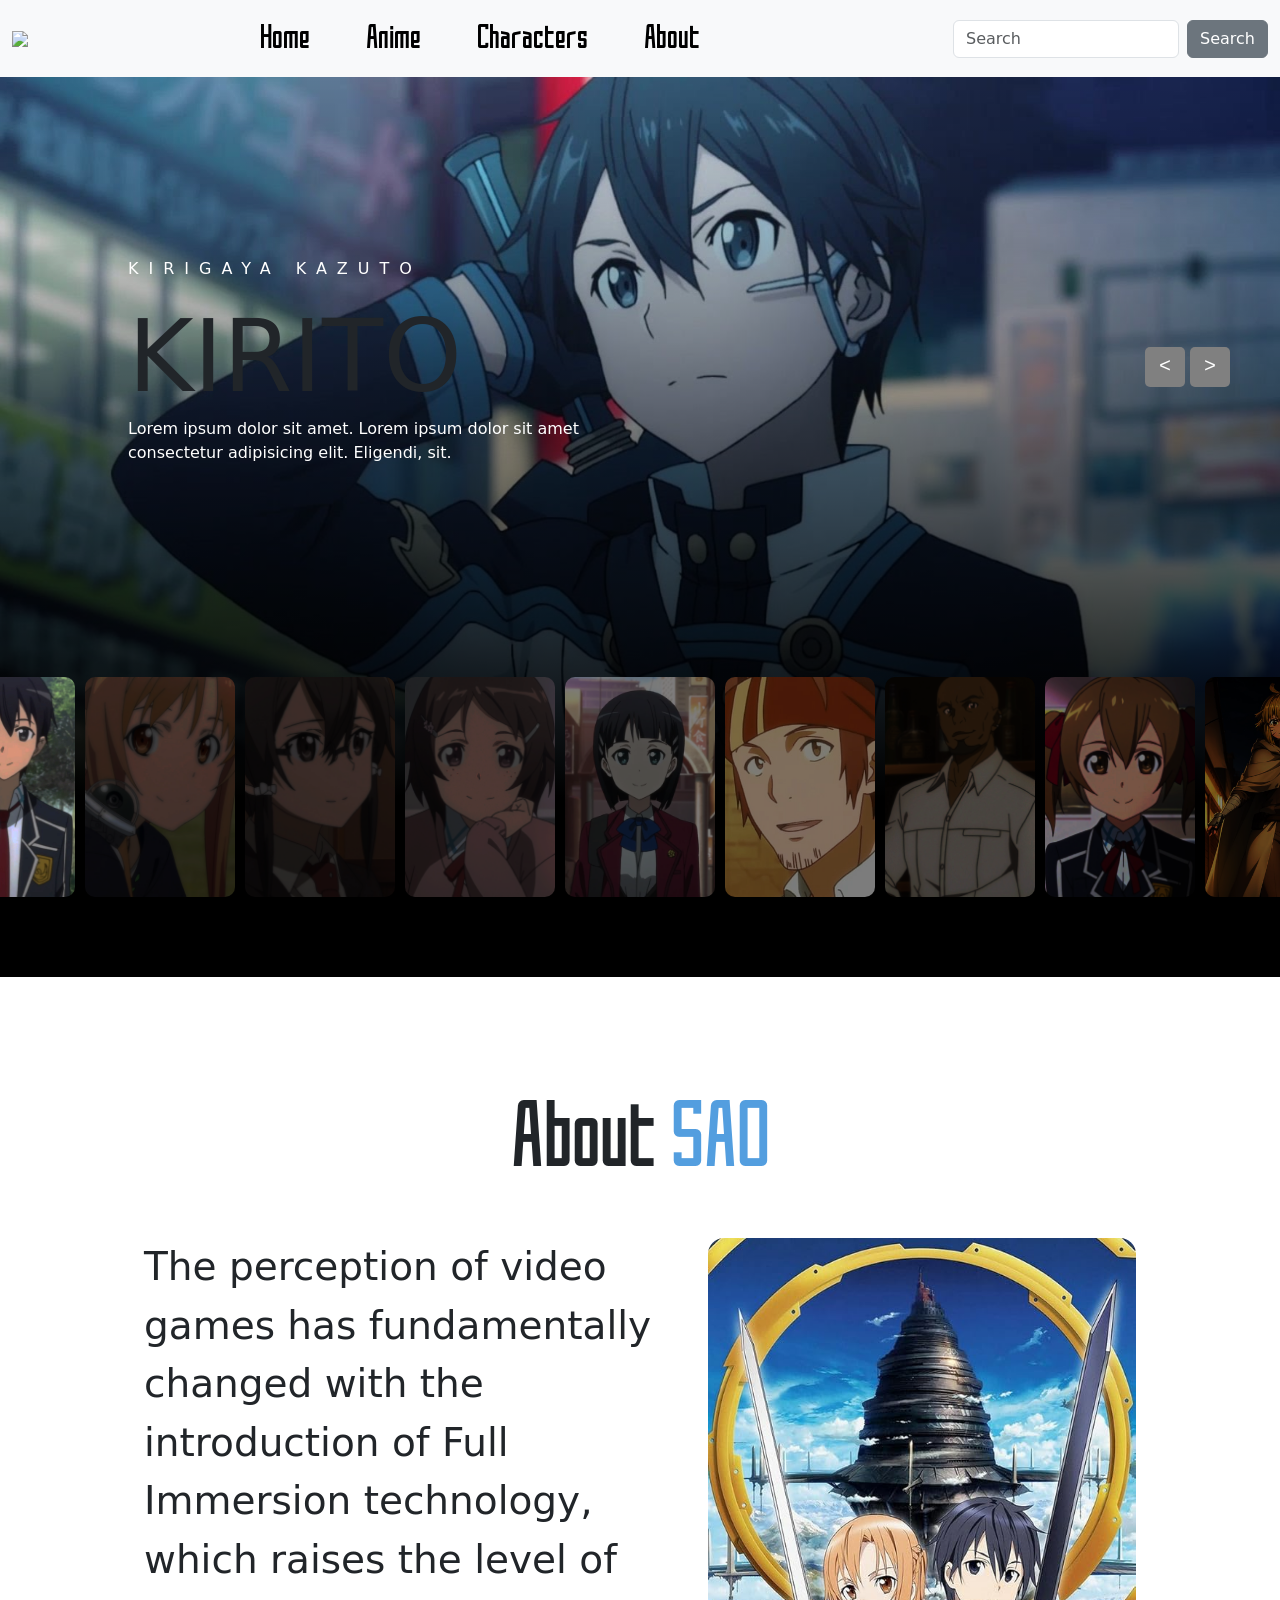
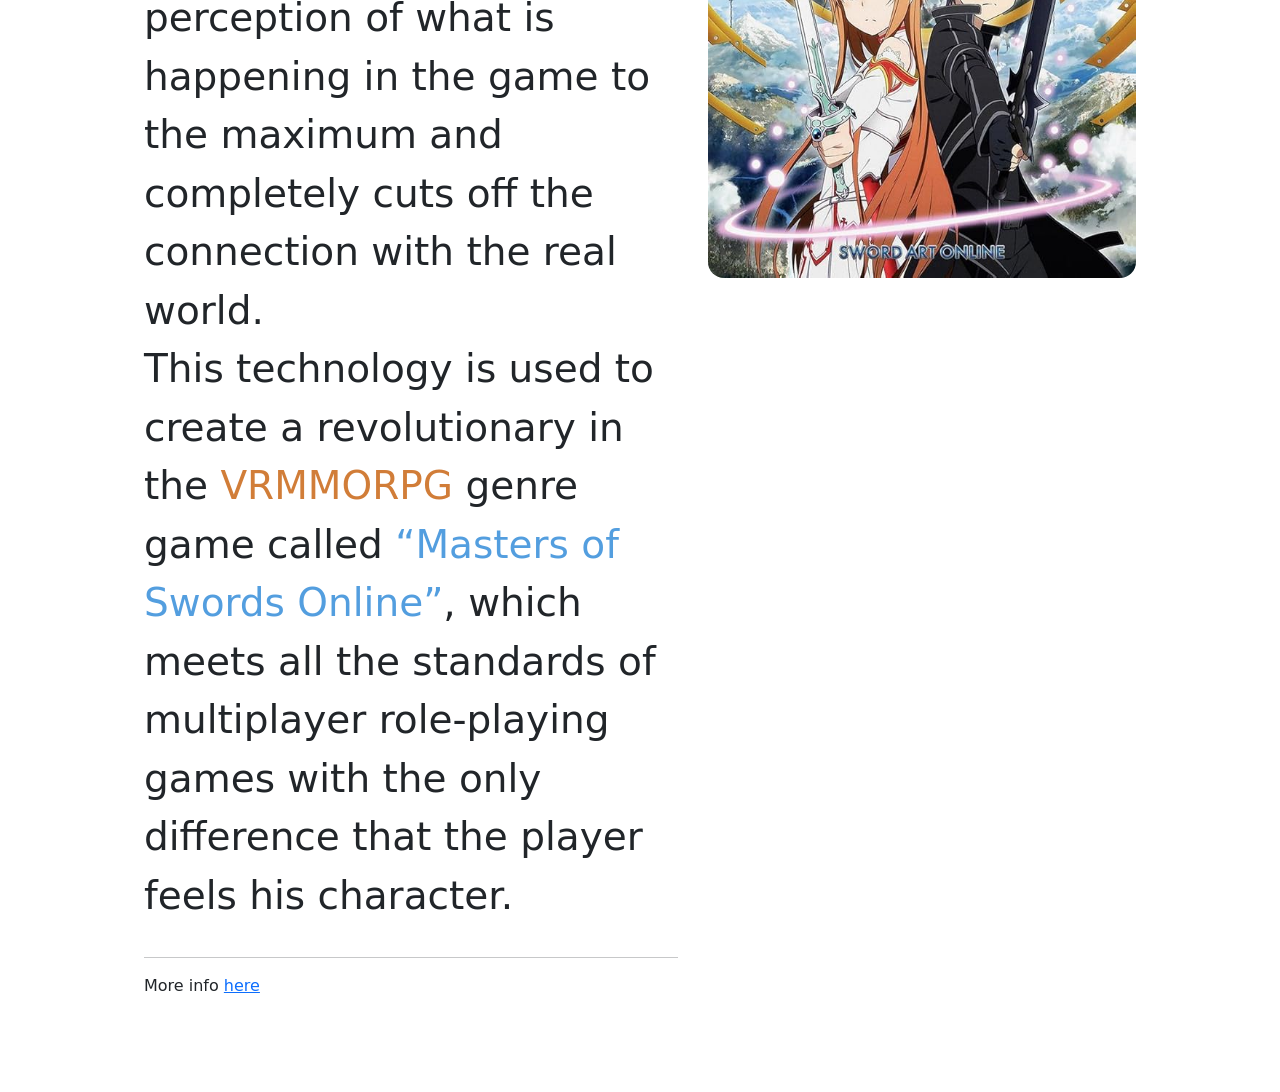
==== commit 670985bc: "sao" ====
--- a/index.html
+++ b/index.html
@@ -72,49 +72,176 @@
         </div>
       </div>
     </nav>
-    <div class="slider">
-      <div class="slides">
-        <div class="slide">
-          <img src="./1288491.jpg" alt="Image 1" />
-        </div>
-        <div class="slide">
-          <img src="./asuna-sword-art-2880x1800-10496.jpg" alt="Image 1" />
-        </div>
-        <div class="slide">
+    <section class="dis-charakters">
+      <article class="list">
+        <div class="item active">
+          <img src="./slider/Kirito-Background-Wallpapers-37967.jpg" alt="" />
+          <div class="contents">
+            <p><span class="kirito1">kirigaya kazuto</span></p>
+            <h2>KIRITO</h2>
+            <p>
+              <span class="kirito">
+                Lorem ipsum dolor sit amet. Lorem ipsum dolor sit amet
+                consectetur adipisicing elit. Eligendi, sit.
+              </span>
+            </p>
+          </div>
+        </div>
+        <div class="item">
+          <img src="./asuna-sword-art-2880x1800-10496.jpg" alt="" />
+          <div class="contents">
+            <p><span class="asuna">asuna yuki</span></p>
+            <h2><span class="asuna">ASUNA</span></h2>
+            <p>
+              <span class="asuna">
+                Lorem ipsum dolor sit amet. Lorem ipsum dolor sit amet
+                consectetur adipisicing elit. Eligendi, sit.
+              </span>
+            </p>
+          </div>
+        </div>
+        <div class="item">
+          <img src="./slider/Sinon_GGO.jpg" alt="" />
+          <div class="contents">
+            <p><span class="sinon">asada shino</span></p>
+            <h2><span class="sinon">SINON</span></h2>
+            <p>
+              <span class="sinon">
+                Lorem ipsum dolor sit amet. Lorem ipsum dolor sit amet
+                consectetur adipisicing elit. Eligendi, sit.</span
+              >
+            </p>
+          </div>
+        </div>
+        <div class="item">
+          <img src="./slider/Lisbeth_ALO.jpg" alt="" />
+          <div class="contents">
+            <p><span class="lisbeth">shinozaki rika</span></p>
+            <h2><span class="lisbeth">LISBETH</span></h2>
+            <p>
+              <span class="lisbeth">
+                Lorem ipsum dolor sit amet. Lorem ipsum dolor sit amet
+                consectetur adipisicing elit. Eligendi, sit.
+              </span>
+            </p>
+          </div>
+        </div>
+        <div class="item">
+          <span class="cli"></span>
+          <img src="./slider/story_1241_photo_1594238835898449251.jpg" alt="" />
+          <div class="contents">
+            <p><span class="lifa">Kirigaya Suguha</span></p>
+            <h2><span class="lifa">LEAFA</span></h2>
+            <p>
+              <span class="lifa"
+                >Lorem ipsum dolor sit amet. Lorem ipsum dolor sit amet
+                consectetur adipisicing elit. Eligendi, sit.</span
+              >
+            </p>
+          </div>
+        </div>
+        <div class="item">
+          <img src="./slider/KleinALO.jpg" alt="" />
+          <div class="contents">
+            <p><span class="cli">tsuboi ryoutarou</span></p>
+            <h2><span class="cli">KLEIN</span></h2>
+            <p>
+              <span class="cli"
+                >Lorem ipsum dolor sit amet. Lorem ipsum dolor sit amet
+                consectetur adipisicing elit. Eligendi, sit.</span
+              >
+            </p>
+          </div>
+        </div>
+        <div class="item">
+          <img src="./slider/agil-sao.jpg" alt="" />
+          <div class="contents">
+            <p><span class="agil">andrew gilbert mills</span></p>
+            <h2><span class="agil">AGIL</span></h2>
+            <p>
+              <span class="agil">
+                Lorem ipsum dolor sit amet. Lorem ipsum dolor sit amet
+                consectetur adipisicing elit. Eligendi, sit.
+              </span>
+            </p>
+          </div>
+        </div>
+        <div class="item">
           <img
-            src="./eugeo-sao-alicization-uhdpaper.com-4K-4.1818.jpg"
-            alt="Image 2"
+            src="./slider/sword-art-online-keiko-ayano-pina-sword-art-online-silica-sword-art-online-wallpaper-preview.jpg"
+            alt=""
           />
-        </div>
-        <div class="slide">
+          <div class="contents">
+            <p><span class="silica">Ayano Keiko</span></p>
+            <h2><span class="silica">SILICA</span></h2>
+            <p>
+              <span class="silica">
+                Lorem ipsum dolor sit amet. Lorem ipsum dolor sit amet
+                consectetur adipisicing elit. Eligendi, sit.</span
+              >
+            </p>
+          </div>
+        </div>
+        <div class="item">
+          <img src="./slider/Argo.jpg" alt="" />
+          <div class="contents">
+            <p><span class="argo">Hosaka Carina Tomo</span></p>
+            <h2><span class="argo">ARGO</span></h2>
+            <p>
+              <span class="argo"
+                >Lorem ipsum dolor sit amet. Lorem ipsum dolor sit amet
+                consectetur adipisicing elit. Eligendi, sit.</span
+              >
+            </p>
+          </div>
+        </div>
+      </article>
+      <!-- button -->
+      <div class="arrows">
+        <button id="prew"><</button>
+        <button id="next">></button>
+      </div>
+      <!-- thumbnail -->
+      <div class="thumbnail">
+        <div class="item active">
+          <img src="./Новая папка (2)/KiritoRL.jpg" alt="" />
+          <div class="contents"></div>
+        </div>
+        <div class="item">
+          <img src="./Новая папка (2)/Asuna_with_Yui_Biprobe.jpg" alt="" />
+          <div class="contents"></div>
+        </div>
+        <div class="item">
+          <img src="./Новая папка (2)/SinonRL.jpg" alt="" />
+          <div class="contents"></div>
+        </div>
+        <div class="item">
+          <img src="./Новая папка (2)/LisbethRL.jpg" alt="" />
+          <div class="contents"></div>
+        </div>
+        <div class="item">
+          <img src="./Новая папка (2)/Suguha.jpg" alt="" />
+          <div class="contents"></div>
+        </div>
+        <div class="item">
+          <img src="./Новая папка (2)/Klein-RL.jpg" alt="" />
+          <div class="contents"></div>
+        </div>
+        <div class="item">
+          <img src="./Новая папка (2)/Real_life_Agil.jpg" alt="" />
+          <div class="contents"></div>
+        </div>
+        <div class="item">
+          <img src="./Новая папка (2)/Silica_w_szkole.jpg" alt="" />
+          <div class="contents"></div>
+        </div>
+        <div class="item">
           <img
-            src="./alice-sao-alicization-uhdpaper.com-4K-4.1814.jpg"
-            alt="Image 3"
+            src="./Новая папка (2)/14058-1914076404-1girl, argo the rat, cape, adventurer outfit, alley, outdoors, smug, night, _lora_ArgoV11_1_.jpg"
+            alt=""
           />
-        </div>
-        <div class="slide">
-          <img src="./ExgqMt6WQAM35kZ.jpg" alt="Image 3" />
-        </div>
-      </div>
-    </div>
-    <section class="home">
-      <div class="home-content">
-        <h1>Welcome, player</h1>
-        <br />
-        <p>
-          Here you will find basic information about the plot and characters of
-          the anime "Sword Art Online"
-        </p>
-      </div>
-      <div class="home-content1">
-        <h1>Opening</h1>
-        <br />
-        <video
-          class="video"
-          src="./Sword Art Online - Opening 1 [4K 60FPS _ Creditless _ CC].mp4"
-          controls
-          width="100%"
-        ></video>
+          <div class="contents"></div>
+        </div>
       </div>
     </section>
     <section class="discrpt">
@@ -143,182 +270,7 @@
         <img src="./71IkcdOWX7L._AC_SY879_.jpg" alt="" />
       </div>
     </section>
-    <section class="characters">
-      <h2 id="ch" class="main-ch"><span class="blue">Main</span> characters</h2>
-    </section>
     <!-- slider -->
-    <section class="dis-charakters">
-      <article class="list">
-        <div class="item active">
-          <img src="./slider/Kirito-Background-Wallpapers-37967.jpg" alt="" />
-          <div class="contents">
-            <p><span class="kirito1">kirigaya kazuto</span></p>
-            <h2>KIRITO</h2>
-            <p>
-              <span class="kirito">
-                Lorem ipsum dolor sit amet. Lorem ipsum dolor sit amet
-                consectetur adipisicing elit. Eligendi, sit.
-              </span>
-            </p>
-          </div>
-        </div>
-        <div class="item">
-          <img src="./asuna-sword-art-2880x1800-10496.jpg" alt="" />
-          <div class="contents">
-            <p><span class="asuna">asuna yuki</span></p>
-            <h2><span class="asuna">ASUNA</span></h2>
-            <p>
-              <span class="asuna">
-                Lorem ipsum dolor sit amet. Lorem ipsum dolor sit amet
-                consectetur adipisicing elit. Eligendi, sit.
-              </span>
-            </p>
-          </div>
-        </div>
-        <div class="item">
-          <img src="./slider/Sinon_GGO.jpg" alt="" />
-          <div class="contents">
-            <p><span class="sinon">asada shino</span></p>
-            <h2><span class="sinon">SINON</span></h2>
-            <p>
-              <span class="sinon">
-                Lorem ipsum dolor sit amet. Lorem ipsum dolor sit amet
-                consectetur adipisicing elit. Eligendi, sit.</span
-              >
-            </p>
-          </div>
-        </div>
-        <div class="item">
-          <img src="./slider/Lisbeth_ALO.jpg" alt="" />
-          <div class="contents">
-            <p><span class="lisbeth">shinozaki rika</span></p>
-            <h2><span class="lisbeth">LISBETH</span></h2>
-            <p>
-              <span class="lisbeth">
-                Lorem ipsum dolor sit amet. Lorem ipsum dolor sit amet
-                consectetur adipisicing elit. Eligendi, sit.
-              </span>
-            </p>
-          </div>
-        </div>
-        <div class="item">
-          <span class="cli"></span>
-          <img src="./slider/story_1241_photo_1594238835898449251.jpg" alt="" />
-          <div class="contents">
-            <p><span class="lifa">Kirigaya Suguha</span></p>
-            <h2><span class="lifa">LEAFA</span></h2>
-            <p>
-              <span class="lifa"
-                >Lorem ipsum dolor sit amet. Lorem ipsum dolor sit amet
-                consectetur adipisicing elit. Eligendi, sit.</span
-              >
-            </p>
-          </div>
-        </div>
-        <div class="item">
-          <img src="./slider/KleinALO.jpg" alt="" />
-          <div class="contents">
-            <p><span class="cli">tsuboi ryoutarou</span></p>
-            <h2><span class="cli">KLEIN</span></h2>
-            <p>
-              <span class="cli"
-                >Lorem ipsum dolor sit amet. Lorem ipsum dolor sit amet
-                consectetur adipisicing elit. Eligendi, sit.</span
-              >
-            </p>
-          </div>
-        </div>
-        <div class="item">
-          <img src="./slider/agil-sao.jpg" alt="" />
-          <div class="contents">
-            <p><span class="agil">andrew gilbert mills</span></p>
-            <h2><span class="agil">AGIL</span></h2>
-            <p>
-              <span class="agil">
-                Lorem ipsum dolor sit amet. Lorem ipsum dolor sit amet
-                consectetur adipisicing elit. Eligendi, sit.
-              </span>
-            </p>
-          </div>
-        </div>
-        <div class="item">
-          <img
-            src="./slider/sword-art-online-keiko-ayano-pina-sword-art-online-silica-sword-art-online-wallpaper-preview.jpg"
-            alt=""
-          />
-          <div class="contents">
-            <p><span class="silica">Ayano Keiko</span></p>
-            <h2><span class="silica">SILICA</span></h2>
-            <p>
-              <span class="silica">
-                Lorem ipsum dolor sit amet. Lorem ipsum dolor sit amet
-                consectetur adipisicing elit. Eligendi, sit.</span
-              >
-            </p>
-          </div>
-        </div>
-        <div class="item">
-          <img src="./slider/Argo.jpg" alt="" />
-          <div class="contents">
-            <p><span class="argo">Hosaka Carina Tomo</span></p>
-            <h2><span class="argo">ARGO</span></h2>
-            <p>
-              <span class="argo"
-                >Lorem ipsum dolor sit amet. Lorem ipsum dolor sit amet
-                consectetur adipisicing elit. Eligendi, sit.</span
-              >
-            </p>
-          </div>
-        </div>
-      </article>
-      <!-- button -->
-      <div class="arrows">
-        <button id="prew"><</button>
-        <button id="next">></button>
-      </div>
-      <!-- thumbnail -->
-      <div class="thumbnail">
-        <div class="item active">
-          <img src="./Новая папка (2)/KiritoRL.jpg" alt="" />
-          <div class="contents"></div>
-        </div>
-        <div class="item">
-          <img src="./Новая папка (2)/Asuna_with_Yui_Biprobe.jpg" alt="" />
-          <div class="contents"></div>
-        </div>
-        <div class="item">
-          <img src="./Новая папка (2)/SinonRL.jpg" alt="" />
-          <div class="contents"></div>
-        </div>
-        <div class="item">
-          <img src="./Новая папка (2)/LisbethRL.jpg" alt="" />
-          <div class="contents"></div>
-        </div>
-        <div class="item">
-          <img src="./Новая папка (2)/Suguha.jpg" alt="" />
-          <div class="contents"></div>
-        </div>
-        <div class="item">
-          <img src="./Новая папка (2)/Klein-RL.jpg" alt="" />
-          <div class="contents"></div>
-        </div>
-        <div class="item">
-          <img src="./Новая папка (2)/Real_life_Agil.jpg" alt="" />
-          <div class="contents"></div>
-        </div>
-        <div class="item">
-          <img src="./Новая папка (2)/Silica_w_szkole.jpg" alt="" />
-          <div class="contents"></div>
-        </div>
-        <div class="item">
-          <img
-            src="./Новая папка (2)/14058-1914076404-1girl, argo the rat, cape, adventurer outfit, alley, outdoors, smug, night, _lora_ArgoV11_1_.jpg"
-            alt=""
-          />
-          <div class="contents"></div>
-        </div>
-      </div>
-    </section>
     <script src="./app.js"></script>
     <script src="./script.js"></script>
     <script
--- a/sao.css
+++ b/sao.css
@@ -7,7 +7,7 @@
 .discrpt {
     margin: 50px;
     padding: 5%;
-    top: 10%;
+    top: 0%;
     position: relative;
     z-index: 1;
   }
--- a/slider.css
+++ b/slider.css
@@ -1,6 +1,6 @@
 .dis-charakters{
     height: 100vh;
-    margin-top: 50px ;
+    margin-top: 0px ;
     position: relative;
 }
 
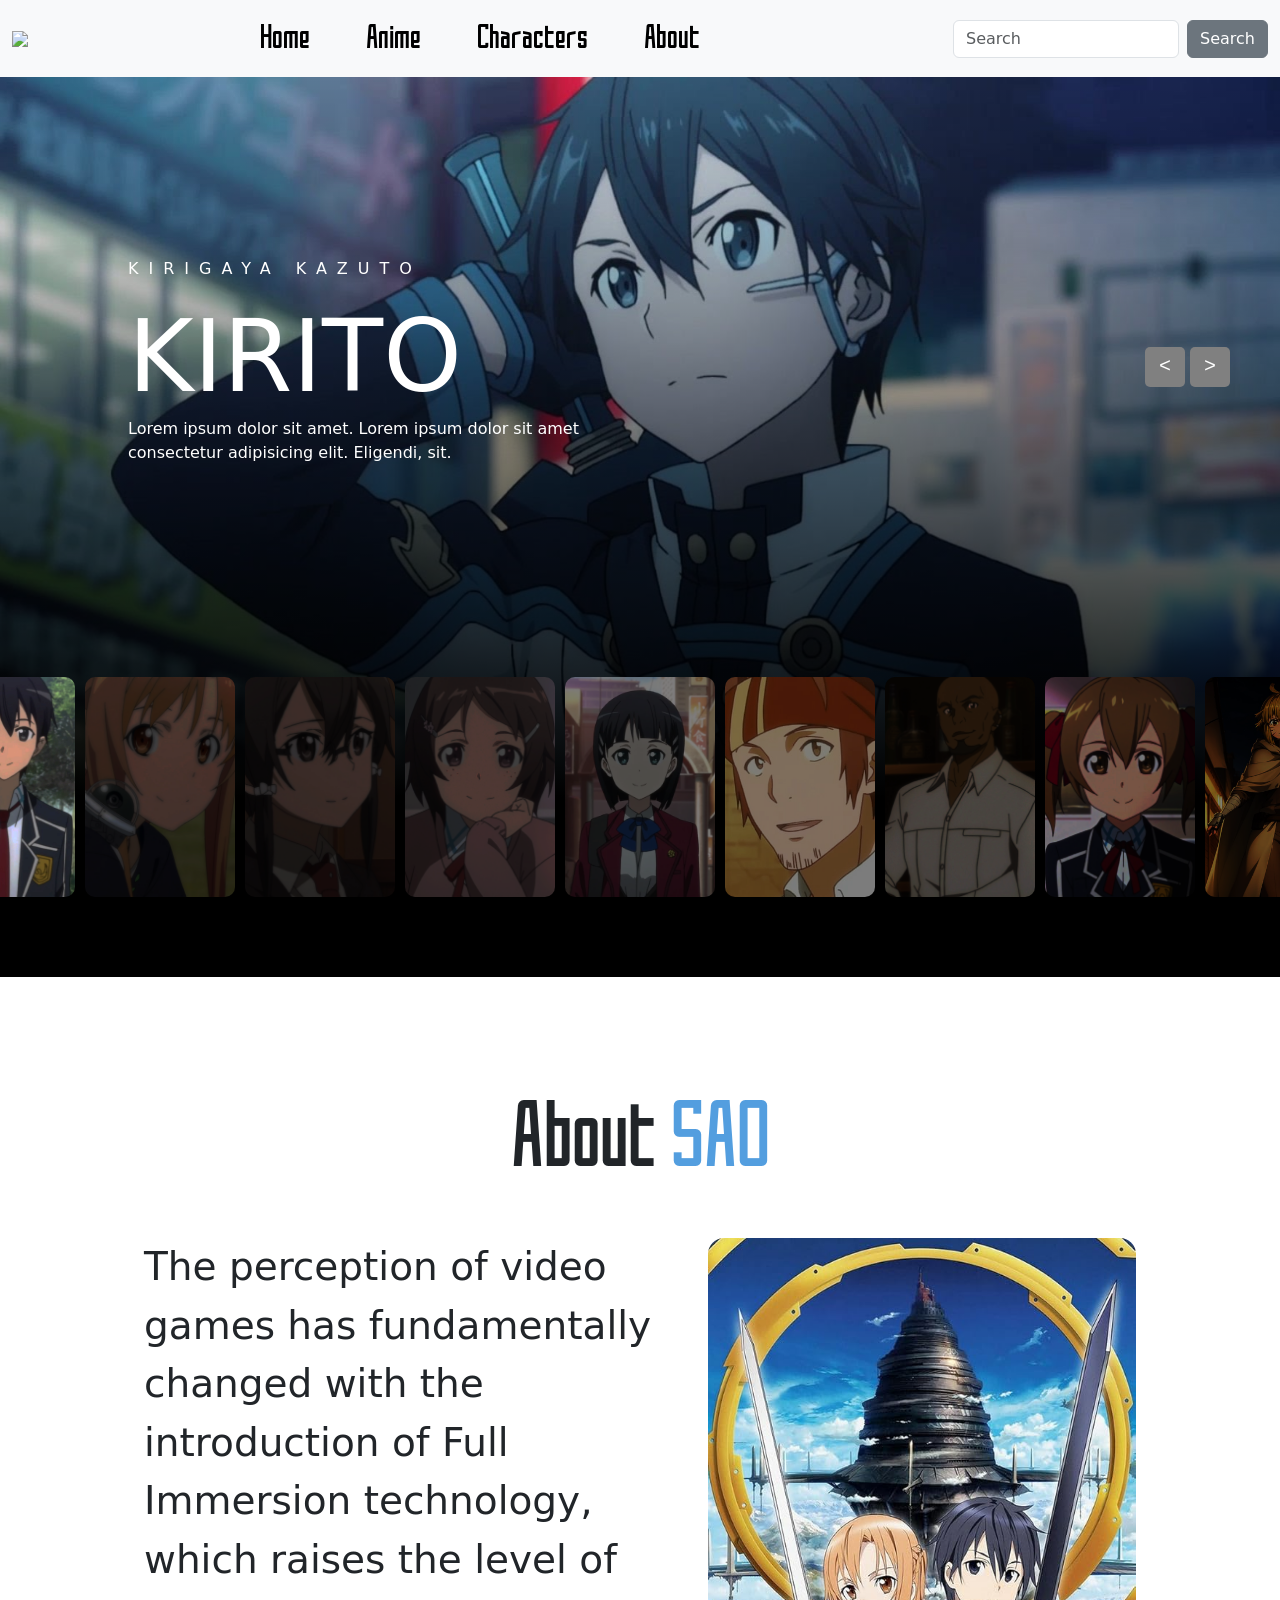
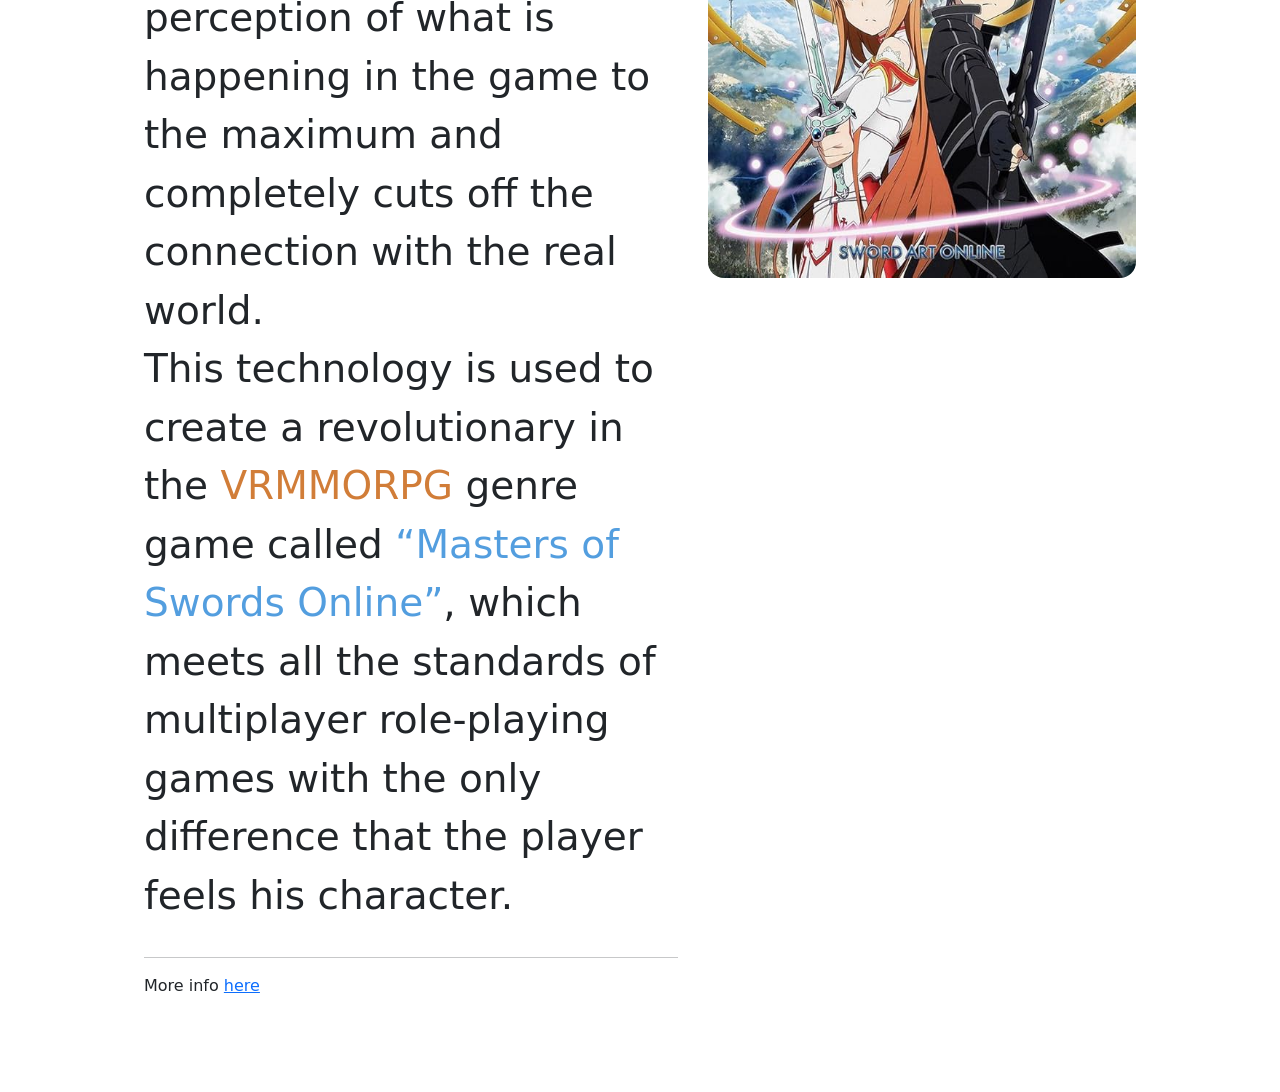
==== commit 63b49f2b: "the end" ====
--- a/index.html
+++ b/index.html
@@ -78,7 +78,7 @@
           <img src="./slider/Kirito-Background-Wallpapers-37967.jpg" alt="" />
           <div class="contents">
             <p><span class="kirito1">kirigaya kazuto</span></p>
-            <h2>KIRITO</h2>
+            <h2><span class="kirito1">KIRITO</span></h2>
             <p>
               <span class="kirito">
                 Lorem ipsum dolor sit amet. Lorem ipsum dolor sit amet
--- a/slider.css
+++ b/slider.css
@@ -165,21 +165,21 @@
 }
 
 .cli{
-    color: #ffffff;
+    color: #702020;
 }
 
 
 .lifa{
-    color:#ffffff;
+    color:#3f8d62;
 }
 
 
 .sinon{
-    color:#ffffff;
+    color:#27b99a;
 }
 
 .lisbeth{
-    color: #ffffff;
+    color: #d65d5d;
 }
 
 .silica{
@@ -191,7 +191,7 @@
 }
 
 .kirito {
-    color: #ffffff;
+    color:#ffffff;
 }
 
 .kirito1 {
@@ -199,7 +199,7 @@
 }
 
 .agil{
-    color:#fafafa ;
+    color:#db923f ;
 }
 
 .argo {
